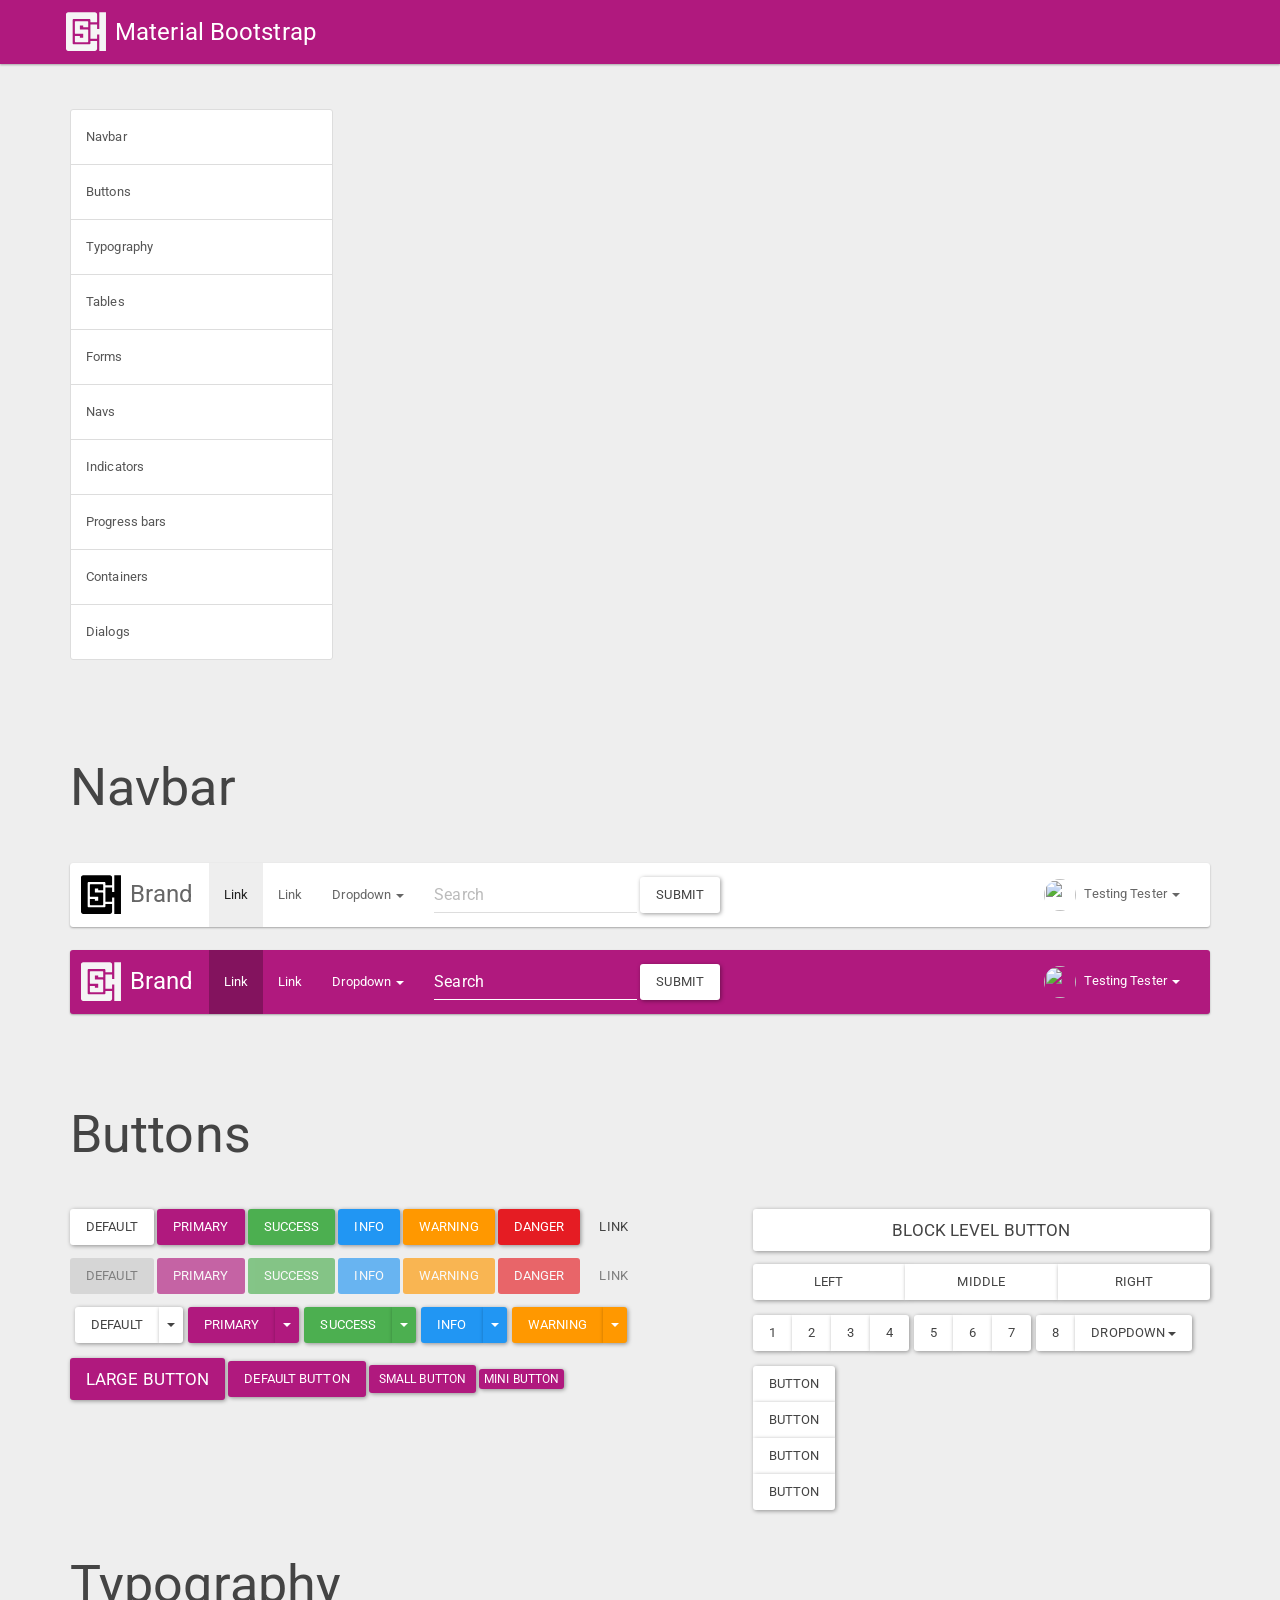
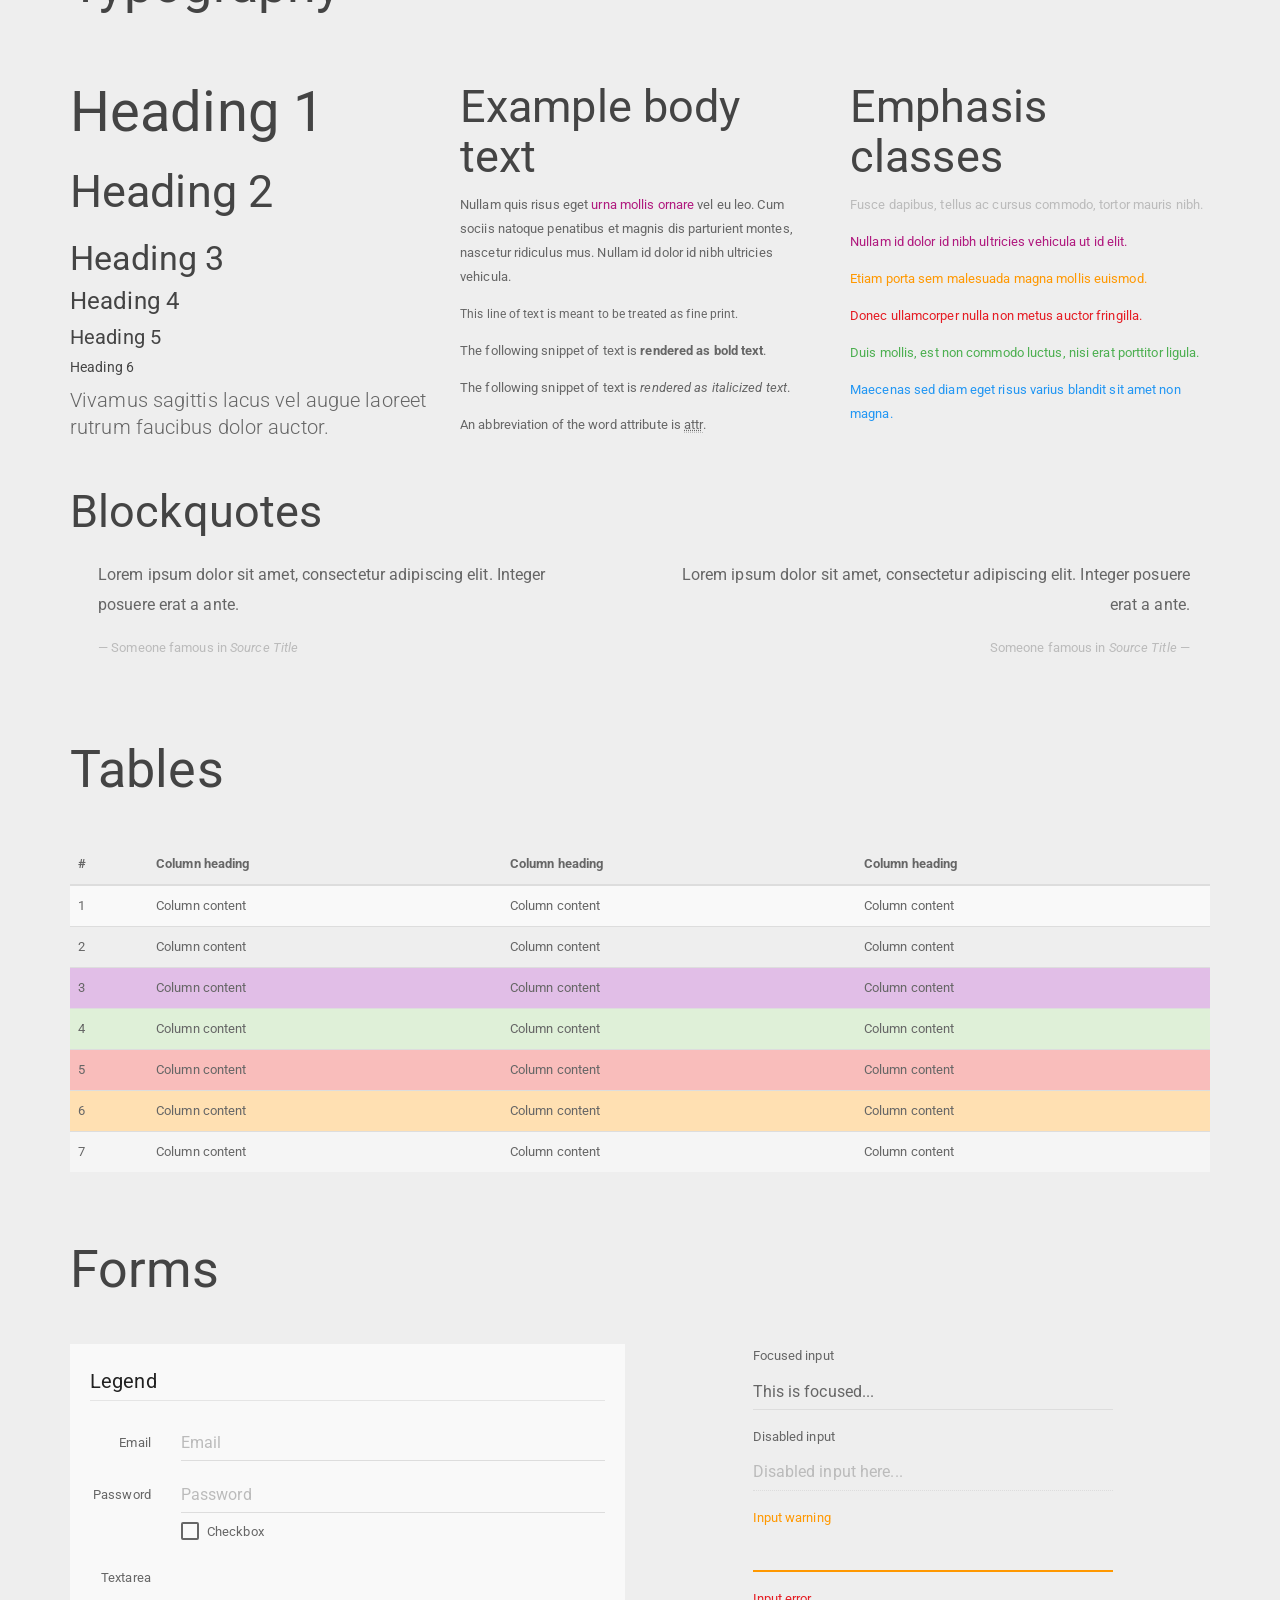
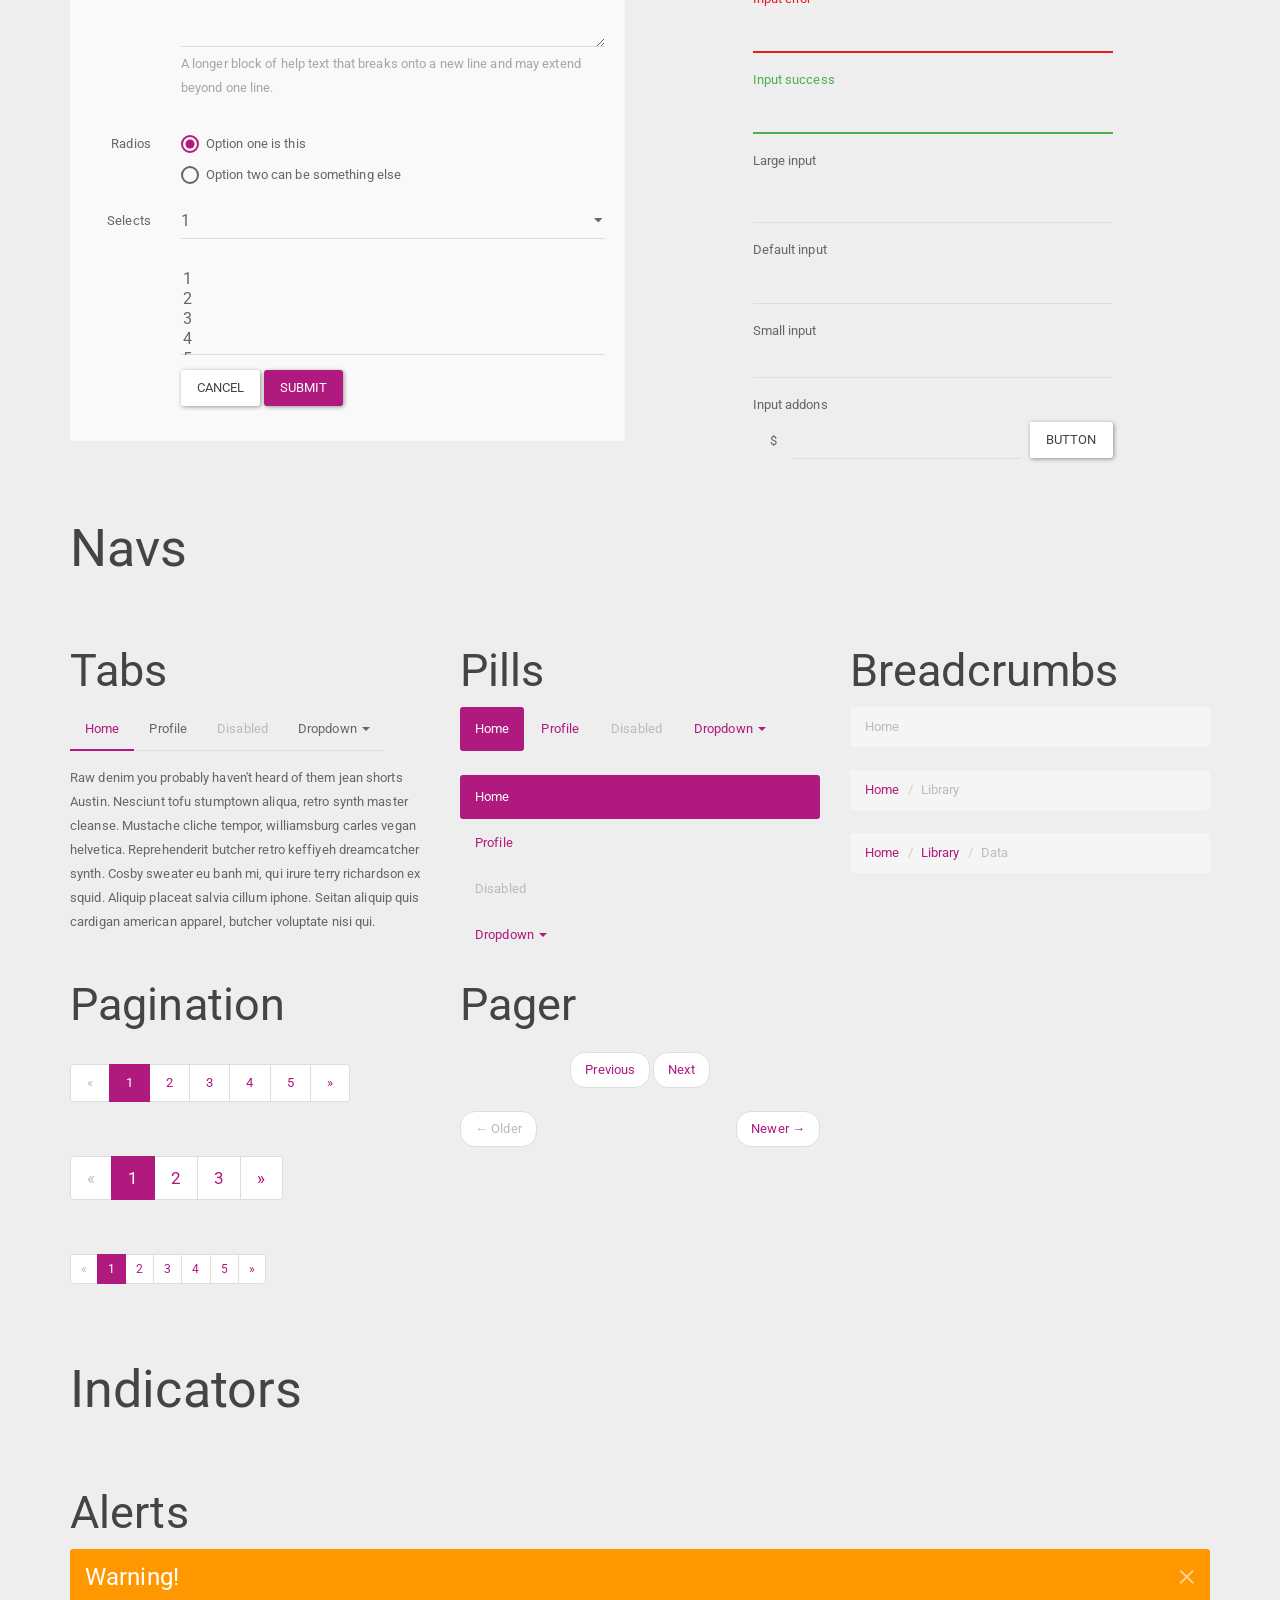
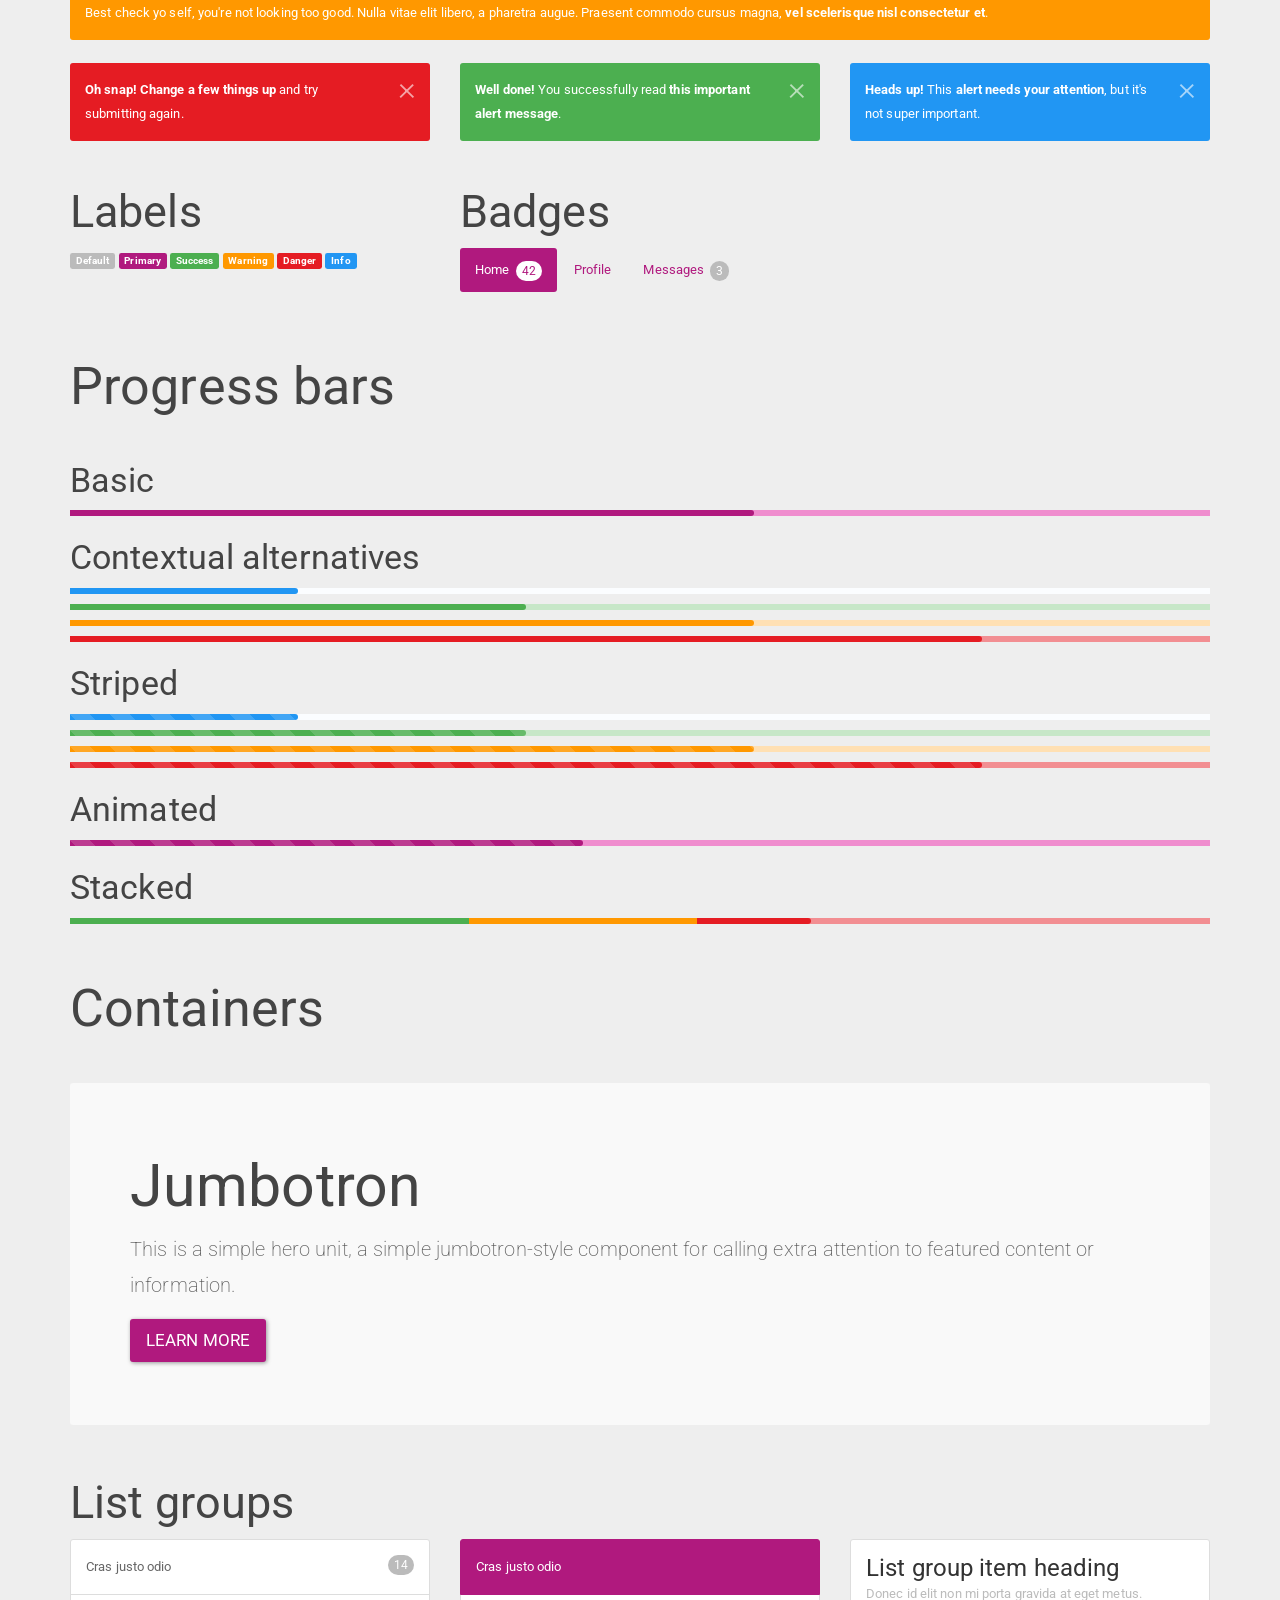
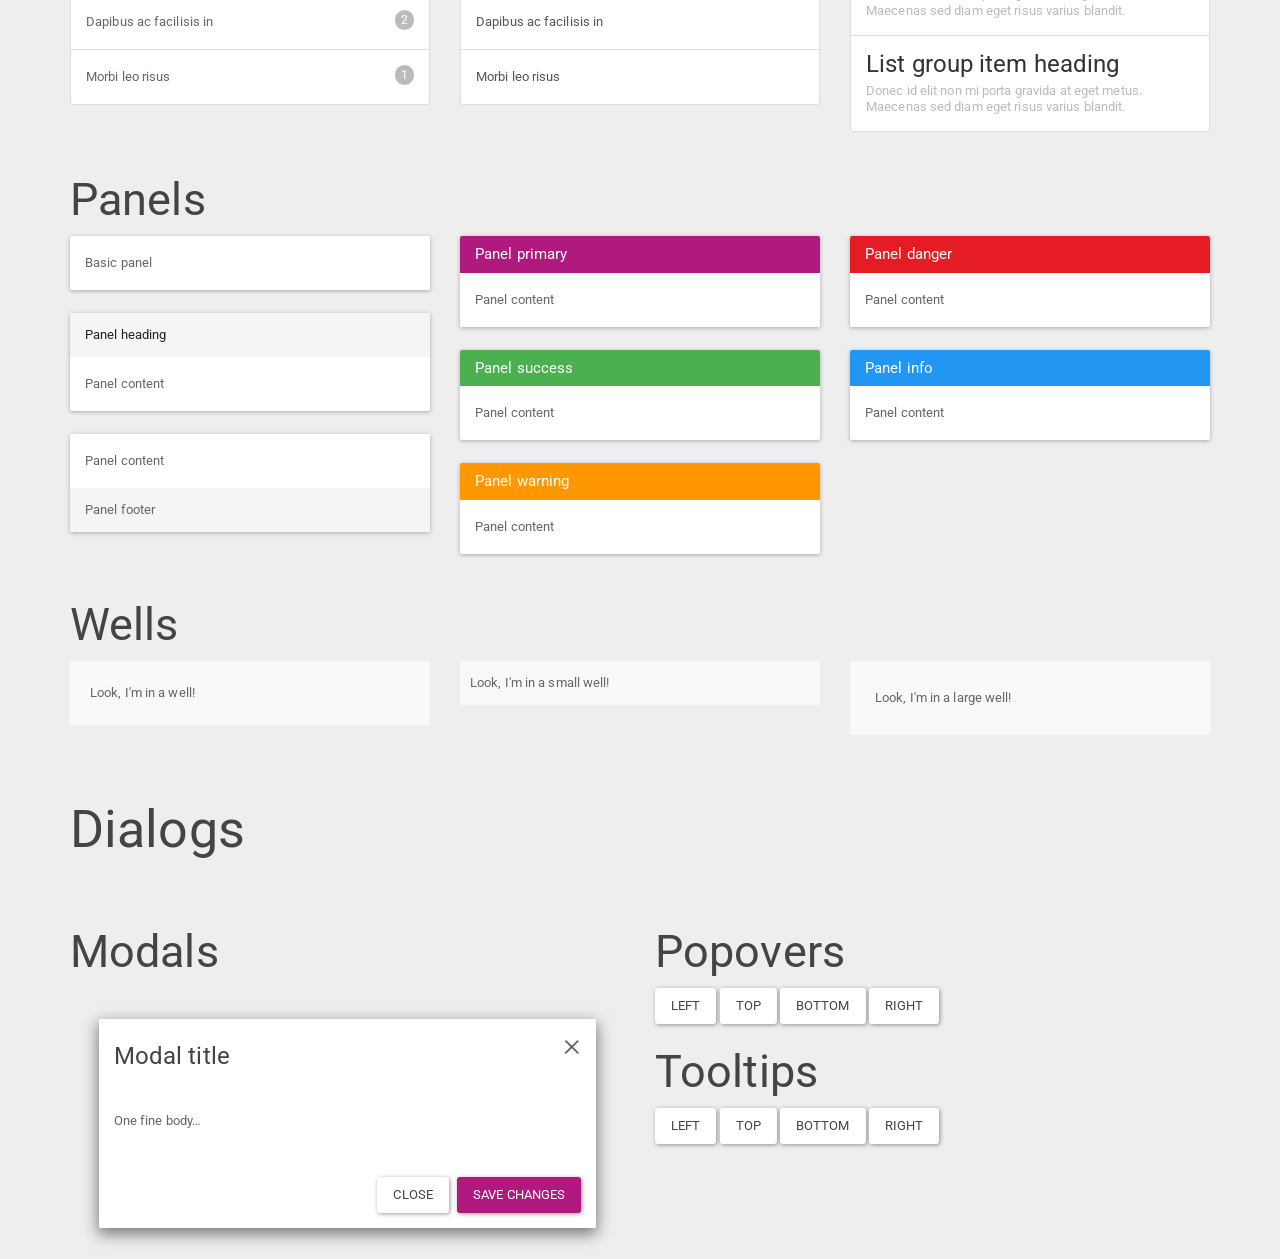
==== static/css/csh-material-bootstrap/index.html @ dbb9a8bf "Finished initial flask and templating implementation" ====
<!DOCTYPE html>
<html lang="en">
<head>
    <meta charset="utf-8">
    <title>CSH Material Bootstrap</title>
    <meta name="viewport" content="width=device-width, initial-scale=1">
    <meta http-equiv="X-UA-Compatible" content="IE=edge"/>
    <link rel="stylesheet" href="dist/css/csh-material-bootstrap.css" media="screen">
    <style>
        body {
            padding-top: 50px
        }

        body > .navbar {
            -webkit-transition: background-color .3s ease-in;
            transition: background-color .3s ease-in
        }

        @media (min-width: 768px) {
            body > .navbar-transparent {
                background-color: transparent
            }

            body > .navbar-transparent .navbar-nav > .open > a {
                background-color: transparent !important
            }
        }

        #home {
            padding-top: 0
        }

        #home .navbar-brand {
            padding: 13.5px 15px 12.5px
        }

        #home .navbar-brand > img {
            display: inline;
            margin: 0 10px;
            height: 100%
        }

        #banner {
            min-height: 300px;
            border-bottom: none
        }

        .table-of-contents {
            margin-top: 1em
        }

        .page-header h1 {
            font-size: 4em
        }

        .csh-component {
            position: relative
        }

        .csh-component .modal {
            position: relative;
            top: auto;
            right: auto;
            left: auto;
            bottom: auto;
            z-index: 1;
            display: block
        }

        .csh-component .modal-dialog {
            width: 90%
        }

        .csh-component .popover {
            position: relative;
            display: inline-block;
            width: 220px;
            margin: 20px
        }

        #source-button {
            position: absolute;
            top: 0;
            right: 0;
            z-index: 100;
            font-weight: 700
        }

        .nav-tabs {
            margin-bottom: 15px
        }

        .progress {
            margin-bottom: 10px
        }

        footer {
            margin: 5em 0
        }

        footer li {
            float: left;
            margin-right: 1.5em;
            margin-bottom: 1.5em
        }

        footer p {
            clear: left;
            margin-bottom: 0
        }

        .splash {
            padding: 9em 0 2em;
            background-color: #141d27;
            background-image: url(../img/bg.jpg);
            background-size: cover;
            background-attachment: fixed;
            color: #fff;
            text-align: center
        }

        .splash .logo {
            width: 160px
        }

        .splash h1 {
            font-size: 3em
        }

        .splash #social {
            margin: 2em 0
        }

        .splash .alert {
            margin: 2em 0
        }

        .section-tout {
            padding: 4em 0 3em;
            border-bottom: 1px solid rgba(0, 0, 0, .05);
            background-color: #eaf1f1
        }

        .section-tout .fa {
            margin-right: .5em
        }

        .section-tout p {
            margin-bottom: 3em
        }

        .section-preview {
            padding: 4em 0 4em
        }

        .section-preview .preview {
            margin-bottom: 4em;
            background-color: #eaf1f1
        }

        .section-preview .preview .image {
            position: relative
        }

        .section-preview .preview .image:before {
            box-shadow: inset 0 0 0 1px rgba(0, 0, 0, .1);
            position: absolute;
            top: 0;
            left: 0;
            width: 100%;
            height: 100%;
            content: "";
            pointer-events: none
        }

        .section-preview .preview .options {
            padding: 1em 2em 2em;
            border: 1px solid rgba(0, 0, 0, .05);
            border-top: none;
            text-align: center
        }

        .section-preview .preview .options p {
            margin-bottom: 2em
        }

        .section-preview .dropdown-menu {
            text-align: left
        }

        .section-preview .lead {
            margin-bottom: 2em
        }

        @media (max-width: 767px) {
            .section-preview .image img {
                width: 100%
            }
        }

        .sponsor #carbonads {
            max-width: 240px;
            margin: 0 auto
        }

        .sponsor .carbon-text {
            display: block;
            margin-top: 1em;
            font-size: 12px
        }

        .sponsor .carbon-poweredby {
            float: right;
            margin-top: 1em;
            font-size: 10px
        }

        @media (max-width: 767px) {
            .splash {
                padding-top: 4em
            }

            .splash .logo {
                width: 100px
            }

            .splash h1 {
                font-size: 2em
            }

            #banner {
                margin-bottom: 2em;
                text-align: center
            }
        }
    </style>
    <!-- HTML5 shim and Respond.js IE8 support of HTML5 elements and media queries -->
    <!--[if lt IE 9]>
    <script src="bower_components/html5shiv/dist/html5shiv.js"></script>
    <script src="bower_components/respond/dest/respond.min.js"></script>
    <![endif]-->
</head>
<body>
<div class="navbar navbar-inverse navbar-fixed-top">
    <div class="container">
        <div class="navbar-header">
            <a href="../" class="navbar-brand">Material Bootstrap</a>
            <button class="navbar-toggle" type="button" data-toggle="collapse" data-target="#navbar-main">
                <span class="icon-bar"></span>
                <span class="icon-bar"></span>
                <span class="icon-bar"></span>
            </button>
        </div>
    </div>
</div>


<div class="container">

    <div class="page-header" id="banner">
        <div class="row">
            <div class="col-lg-3 col-md-3 col-sm-4">
                <div class="list-group table-of-contents">
                    <a class="list-group-item" href="#navbar">Navbar</a>
                    <a class="list-group-item" href="#buttons">Buttons</a>
                    <a class="list-group-item" href="#typography">Typography</a>
                    <a class="list-group-item" href="#tables">Tables</a>
                    <a class="list-group-item" href="#forms">Forms</a>
                    <a class="list-group-item" href="#navs">Navs</a>
                    <a class="list-group-item" href="#indicators">Indicators</a>
                    <a class="list-group-item" href="#progress-bars">Progress bars</a>
                    <a class="list-group-item" href="#containers">Containers</a>
                    <a class="list-group-item" href="#dialogs">Dialogs</a>
                </div>
            </div>
        </div>
    </div>

    <!-- Navbar
    ================================================== -->
    <div class="csh-docs-section clearfix">
        <div class="row">
            <div class="col-lg-12">
                <div class="page-header">
                    <h1 id="navbar">Navbar</h1>
                </div>

                <div class="csh-component">
                    <nav class="navbar navbar-default">
                        <div class="container-fluid">
                            <div class="navbar-header">
                                <button type="button" class="navbar-toggle collapsed" data-toggle="collapse"
                                        data-target="#csh-example-navbar-collapse-1">
                                    <span class="sr-only">Toggle navigation</span>
                                    <span class="icon-bar"></span>
                                    <span class="icon-bar"></span>
                                    <span class="icon-bar"></span>
                                </button>
                                <a class="navbar-brand" href="#">Brand</a>
                            </div>

                            <div class="collapse navbar-collapse" id="csh-example-navbar-collapse-1">
                                <ul class="nav navbar-nav">
                                    <li class="active"><a href="#">Link <span class="sr-only">(current)</span></a></li>
                                    <li><a href="#">Link</a></li>
                                    <li class="dropdown">
                                        <a href="#" class="dropdown-toggle" data-toggle="dropdown" role="button"
                                           aria-expanded="false">Dropdown <span class="caret"></span></a>
                                        <ul class="dropdown-menu" role="menu">
                                            <li><a href="#">Action</a></li>
                                            <li><a href="#">Another action</a></li>
                                            <li><a href="#">Something else here</a></li>
                                            <li class="divider"></li>
                                            <li><a href="#">Separated link</a></li>
                                            <li class="divider"></li>
                                            <li><a href="#">One more separated link</a></li>
                                        </ul>
                                    </li>
                                </ul>
                                <form class="navbar-form navbar-left" role="search">
                                    <div class="form-group">
                                        <input type="text" class="form-control" placeholder="Search">
                                    </div>
                                    <button type="submit" class="btn btn-default">Submit</button>
                                </form>
                                <ul class="nav navbar-nav navbar-right">
                                    <li class="dropdown navbar-user">
                                        <a href="#" class="dropdown-toggle" data-toggle="dropdown" role="button"
                                           aria-expanded="false">
                                            <img src="https://profiles.csh.rit.edu/image/test">
                                            Testing Tester
                                            <span class="caret"></span>
                                        </a>
                                        <ul class="dropdown-menu" role="menu">
                                            <li><a href="#">Profile</a></li>
                                            <li><a href="#">Settings</a></li>
                                            <li class="divider"></li>
                                            <li><a href="#">Logout</a></li>
                                        </ul>
                                    </li>
                                </ul>
                            </div>
                        </div>
                    </nav>
                </div>

                <div class="csh-component">
                    <nav class="navbar navbar-inverse">
                        <div class="container-fluid">
                            <div class="navbar-header">
                                <button type="button" class="navbar-toggle collapsed" data-toggle="collapse"
                                        data-target="#csh-example-navbar-collapse-2">
                                    <span class="sr-only">Toggle navigation</span>
                                    <span class="icon-bar"></span>
                                    <span class="icon-bar"></span>
                                    <span class="icon-bar"></span>
                                </button>
                                <a class="navbar-brand" href="#">Brand</a>
                            </div>

                            <div class="collapse navbar-collapse" id="csh-example-navbar-collapse-2">
                                <ul class="nav navbar-nav">
                                    <li class="active"><a href="#">Link <span class="sr-only">(current)</span></a></li>
                                    <li><a href="#">Link</a></li>
                                    <li class="dropdown">
                                        <a href="#" class="dropdown-toggle" data-toggle="dropdown" role="button"
                                           aria-expanded="false">Dropdown <span class="caret"></span></a>
                                        <ul class="dropdown-menu" role="menu">
                                            <li><a href="#">Action</a></li>
                                            <li><a href="#">Another action</a></li>
                                            <li><a href="#">Something else here</a></li>
                                            <li class="divider"></li>
                                            <li><a href="#">Separated link</a></li>
                                            <li class="divider"></li>
                                            <li><a href="#">One more separated link</a></li>
                                        </ul>
                                    </li>
                                </ul>
                                <form class="navbar-form navbar-left" role="search">
                                    <div class="form-group">
                                        <input type="text" class="form-control" placeholder="Search">
                                    </div>
                                    <button type="submit" class="btn btn-default">Submit</button>
                                </form>
                                <ul class="nav navbar-nav navbar-right">
                                    <li class="dropdown navbar-user">
                                        <a href="#" class="dropdown-toggle" data-toggle="dropdown" role="button"
                                           aria-expanded="false">
                                            <img src="https://profiles.csh.rit.edu/image/test">
                                            Testing Tester
                                            <span class="caret"></span>
                                        </a>
                                        <ul class="dropdown-menu" role="menu">
                                            <li><a href="#">Profile</a></li>
                                            <li><a href="#">Settings</a></li>
                                            <li class="divider"></li>
                                            <li><a href="#">Logout</a></li>
                                        </ul>
                                    </li>
                                </ul>
                            </div>
                        </div>
                    </nav>
                </div><!-- /example -->

            </div>
        </div>
    </div>


    <!-- Buttons
    ================================================== -->
    <div class="csh-docs-section">
        <div class="page-header">
            <div class="row">
                <div class="col-lg-12">
                    <h1 id="buttons">Buttons</h1>
                </div>
            </div>
        </div>

        <div class="row">
            <div class="col-lg-7">

                <p class="csh-component">
                    <a href="#" class="btn btn-default">Default</a>
                    <a href="#" class="btn btn-primary">Primary</a>
                    <a href="#" class="btn btn-success">Success</a>
                    <a href="#" class="btn btn-info">Info</a>
                    <a href="#" class="btn btn-warning">Warning</a>
                    <a href="#" class="btn btn-danger">Danger</a>
                    <a href="#" class="btn btn-link">Link</a>
                </p>

                <p class="csh-component">
                    <a href="#" class="btn btn-default disabled">Default</a>
                    <a href="#" class="btn btn-primary disabled">Primary</a>
                    <a href="#" class="btn btn-success disabled">Success</a>
                    <a href="#" class="btn btn-info disabled">Info</a>
                    <a href="#" class="btn btn-warning disabled">Warning</a>
                    <a href="#" class="btn btn-danger disabled">Danger</a>
                    <a href="#" class="btn btn-link disabled">Link</a>
                </p>


                <div style="margin-bottom: 15px;">
                    <div class="btn-toolbar csh-component" style="margin: 0;">
                        <div class="btn-group">
                            <a href="#" class="btn btn-default">Default</a>
                            <a href="#" class="btn btn-default dropdown-toggle" data-toggle="dropdown"><span
                                    class="caret"></span></a>
                            <ul class="dropdown-menu">
                                <li><a href="#">Action</a></li>
                                <li><a href="#">Another action</a></li>
                                <li><a href="#">Something else here</a></li>
                                <li class="divider"></li>
                                <li><a href="#">Separated link</a></li>
                            </ul>
                        </div>

                        <div class="btn-group">
                            <a href="#" class="btn btn-primary">Primary</a>
                            <a href="#" class="btn btn-primary dropdown-toggle" data-toggle="dropdown"><span
                                    class="caret"></span></a>
                            <ul class="dropdown-menu">
                                <li><a href="#">Action</a></li>
                                <li><a href="#">Another action</a></li>
                                <li><a href="#">Something else here</a></li>
                                <li class="divider"></li>
                                <li><a href="#">Separated link</a></li>
                            </ul>
                        </div>

                        <div class="btn-group">
                            <a href="#" class="btn btn-success">Success</a>
                            <a href="#" class="btn btn-success dropdown-toggle" data-toggle="dropdown"><span
                                    class="caret"></span></a>
                            <ul class="dropdown-menu">
                                <li><a href="#">Action</a></li>
                                <li><a href="#">Another action</a></li>
                                <li><a href="#">Something else here</a></li>
                                <li class="divider"></li>
                                <li><a href="#">Separated link</a></li>
                            </ul>
                        </div>

                        <div class="btn-group">
                            <a href="#" class="btn btn-info">Info</a>
                            <a href="#" class="btn btn-info dropdown-toggle" data-toggle="dropdown"><span
                                    class="caret"></span></a>
                            <ul class="dropdown-menu">
                                <li><a href="#">Action</a></li>
                                <li><a href="#">Another action</a></li>
                                <li><a href="#">Something else here</a></li>
                                <li class="divider"></li>
                                <li><a href="#">Separated link</a></li>
                            </ul>
                        </div>

                        <div class="btn-group">
                            <a href="#" class="btn btn-warning">Warning</a>
                            <a href="#" class="btn btn-warning dropdown-toggle" data-toggle="dropdown"><span
                                    class="caret"></span></a>
                            <ul class="dropdown-menu">
                                <li><a href="#">Action</a></li>
                                <li><a href="#">Another action</a></li>
                                <li><a href="#">Something else here</a></li>
                                <li class="divider"></li>
                                <li><a href="#">Separated link</a></li>
                            </ul>
                        </div>
                    </div>
                </div>

                <p class="csh-component">
                    <a href="#" class="btn btn-primary btn-lg">Large button</a>
                    <a href="#" class="btn btn-primary">Default button</a>
                    <a href="#" class="btn btn-primary btn-sm">Small button</a>
                    <a href="#" class="btn btn-primary btn-xs">Mini button</a>
                </p>

            </div>
            <div class="col-lg-5">

                <p class="csh-component">
                    <a href="#" class="btn btn-default btn-lg btn-block">Block level button</a>
                </p>


                <div class="csh-component" style="margin-bottom: 15px;">
                    <div class="btn-group btn-group-justified">
                        <a href="#" class="btn btn-default">Left</a>
                        <a href="#" class="btn btn-default">Middle</a>
                        <a href="#" class="btn btn-default">Right</a>
                    </div>
                </div>

                <div class="csh-component" style="margin-bottom: 15px;">
                    <div class="btn-toolbar">
                        <div class="btn-group">
                            <a href="#" class="btn btn-default">1</a>
                            <a href="#" class="btn btn-default">2</a>
                            <a href="#" class="btn btn-default">3</a>
                            <a href="#" class="btn btn-default">4</a>
                        </div>

                        <div class="btn-group">
                            <a href="#" class="btn btn-default">5</a>
                            <a href="#" class="btn btn-default">6</a>
                            <a href="#" class="btn btn-default">7</a>
                        </div>

                        <div class="btn-group">
                            <a href="#" class="btn btn-default">8</a>
                            <div class="btn-group">
                                <a href="#" class="btn btn-default dropdown-toggle" data-toggle="dropdown">
                                    Dropdown
                                    <span class="caret"></span>
                                </a>
                                <ul class="dropdown-menu">
                                    <li><a href="#">Dropdown link</a></li>
                                    <li><a href="#">Dropdown link</a></li>
                                    <li><a href="#">Dropdown link</a></li>
                                </ul>
                            </div>
                        </div>
                    </div>
                </div>

                <div class="csh-component">
                    <div class="btn-group-vertical">
                        <a href="#" class="btn btn-default">Button</a>
                        <a href="#" class="btn btn-default">Button</a>
                        <a href="#" class="btn btn-default">Button</a>
                        <a href="#" class="btn btn-default">Button</a>
                    </div>
                </div>

            </div>
        </div>
    </div>

    <!-- Typography
    ================================================== -->
    <div class="csh-docs-section">
        <div class="row">
            <div class="col-lg-12">
                <div class="page-header">
                    <h1 id="typography">Typography</h1>
                </div>
            </div>
        </div>

        <!-- Headings -->

        <div class="row">
            <div class="col-lg-4">
                <div class="csh-component">
                    <h1>Heading 1</h1>
                    <h2>Heading 2</h2>
                    <h3>Heading 3</h3>
                    <h4>Heading 4</h4>
                    <h5>Heading 5</h5>
                    <h6>Heading 6</h6>
                    <p class="lead">Vivamus sagittis lacus vel augue laoreet rutrum faucibus dolor auctor.</p>
                </div>
            </div>
            <div class="col-lg-4">
                <div class="csh-component">
                    <h2>Example body text</h2>
                    <p>Nullam quis risus eget <a href="#">urna mollis ornare</a> vel eu leo. Cum sociis natoque
                        penatibus et magnis dis parturient montes, nascetur ridiculus mus. Nullam id dolor id nibh
                        ultricies vehicula.</p>
                    <p>
                        <small>This line of text is meant to be treated as fine print.</small>
                    </p>
                    <p>The following snippet of text is <strong>rendered as bold text</strong>.</p>
                    <p>The following snippet of text is <em>rendered as italicized text</em>.</p>
                    <p>An abbreviation of the word attribute is <abbr title="attribute">attr</abbr>.</p>
                </div>

            </div>
            <div class="col-lg-4">
                <div class="csh-component">
                    <h2>Emphasis classes</h2>
                    <p class="text-muted">Fusce dapibus, tellus ac cursus commodo, tortor mauris nibh.</p>
                    <p class="text-primary">Nullam id dolor id nibh ultricies vehicula ut id elit.</p>
                    <p class="text-warning">Etiam porta sem malesuada magna mollis euismod.</p>
                    <p class="text-danger">Donec ullamcorper nulla non metus auctor fringilla.</p>
                    <p class="text-success">Duis mollis, est non commodo luctus, nisi erat porttitor ligula.</p>
                    <p class="text-info">Maecenas sed diam eget risus varius blandit sit amet non magna.</p>
                </div>

            </div>
        </div>

        <!-- Blockquotes -->

        <div class="row">
            <div class="col-lg-12">
                <h2 id="type-blockquotes">Blockquotes</h2>
            </div>
        </div>
        <div class="row">
            <div class="col-lg-6">
                <div class="csh-component">
                    <blockquote>
                        <p>Lorem ipsum dolor sit amet, consectetur adipiscing elit. Integer posuere erat a ante.</p>
                        <small>Someone famous in <cite title="Source Title">Source Title</cite></small>
                    </blockquote>
                </div>
            </div>
            <div class="col-lg-6">
                <div class="csh-component">
                    <blockquote class="blockquote-reverse">
                        <p>Lorem ipsum dolor sit amet, consectetur adipiscing elit. Integer posuere erat a ante.</p>
                        <small>Someone famous in <cite title="Source Title">Source Title</cite></small>
                    </blockquote>
                </div>
            </div>
        </div>
    </div>

    <!-- Tables
    ================================================== -->
    <div class="csh-docs-section">

        <div class="row">
            <div class="col-lg-12">
                <div class="page-header">
                    <h1 id="tables">Tables</h1>
                </div>

                <div class="csh-component">
                    <table class="table table-striped table-hover ">
                        <thead>
                        <tr>
                            <th>#</th>
                            <th>Column heading</th>
                            <th>Column heading</th>
                            <th>Column heading</th>
                        </tr>
                        </thead>
                        <tbody>
                        <tr>
                            <td>1</td>
                            <td>Column content</td>
                            <td>Column content</td>
                            <td>Column content</td>
                        </tr>
                        <tr>
                            <td>2</td>
                            <td>Column content</td>
                            <td>Column content</td>
                            <td>Column content</td>
                        </tr>
                        <tr class="info">
                            <td>3</td>
                            <td>Column content</td>
                            <td>Column content</td>
                            <td>Column content</td>
                        </tr>
                        <tr class="success">
                            <td>4</td>
                            <td>Column content</td>
                            <td>Column content</td>
                            <td>Column content</td>
                        </tr>
                        <tr class="danger">
                            <td>5</td>
                            <td>Column content</td>
                            <td>Column content</td>
                            <td>Column content</td>
                        </tr>
                        <tr class="warning">
                            <td>6</td>
                            <td>Column content</td>
                            <td>Column content</td>
                            <td>Column content</td>
                        </tr>
                        <tr class="active">
                            <td>7</td>
                            <td>Column content</td>
                            <td>Column content</td>
                            <td>Column content</td>
                        </tr>
                        </tbody>
                    </table>
                </div><!-- /example -->
            </div>
        </div>
    </div>

    <!-- Forms
    ================================================== -->
    <div class="csh-docs-section">
        <div class="row">
            <div class="col-lg-12">
                <div class="page-header">
                    <h1 id="forms">Forms</h1>
                </div>
            </div>
        </div>

        <div class="row">
            <div class="col-lg-6">
                <div class="well csh-component">
                    <form class="form-horizontal">
                        <fieldset>
                            <legend>Legend</legend>
                            <div class="form-group">
                                <label for="inputEmail" class="col-lg-2 control-label">Email</label>
                                <div class="col-lg-10">
                                    <input type="text" class="form-control" id="inputEmail" placeholder="Email">
                                </div>
                            </div>
                            <div class="form-group">
                                <label for="inputPassword" class="col-lg-2 control-label">Password</label>
                                <div class="col-lg-10">
                                    <input type="password" class="form-control" id="inputPassword"
                                           placeholder="Password">
                                    <div class="checkbox">
                                        <label>
                                            <input type="checkbox"> Checkbox
                                        </label>
                                    </div>
                                </div>
                            </div>
                            <div class="form-group">
                                <label for="textArea" class="col-lg-2 control-label">Textarea</label>
                                <div class="col-lg-10">
                                    <textarea class="form-control" rows="3" id="textArea"></textarea>
                                    <span class="help-block">A longer block of help text that breaks onto a new line and may extend beyond one line.</span>
                                </div>
                            </div>
                            <div class="form-group">
                                <label class="col-lg-2 control-label">Radios</label>
                                <div class="col-lg-10">
                                    <div class="radio">
                                        <label>
                                            <input type="radio" name="optionsRadios" id="optionsRadios1" value="option1"
                                                   checked="">
                                            Option one is this
                                        </label>
                                    </div>
                                    <div class="radio">
                                        <label>
                                            <input type="radio" name="optionsRadios" id="optionsRadios2"
                                                   value="option2">
                                            Option two can be something else
                                        </label>
                                    </div>
                                </div>
                            </div>
                            <div class="form-group">
                                <label for="select" class="col-lg-2 control-label">Selects</label>
                                <div class="col-lg-10">
                                    <select class="form-control" id="select">
                                        <option>1</option>
                                        <option>2</option>
                                        <option>3</option>
                                        <option>4</option>
                                        <option>5</option>
                                    </select>
                                    <br>
                                    <select multiple="" class="form-control">
                                        <option>1</option>
                                        <option>2</option>
                                        <option>3</option>
                                        <option>4</option>
                                        <option>5</option>
                                    </select>
                                </div>
                            </div>
                            <div class="form-group">
                                <div class="col-lg-10 col-lg-offset-2">
                                    <button type="reset" class="btn btn-default">Cancel</button>
                                    <button type="submit" class="btn btn-primary">Submit</button>
                                </div>
                            </div>
                        </fieldset>
                    </form>
                </div>
            </div>
            <div class="col-lg-4 col-lg-offset-1">

                <form class="csh-component">
                    <div class="form-group">
                        <label class="control-label" for="focusedInput">Focused input</label>
                        <input class="form-control" id="focusedInput" type="text" value="This is focused...">
                    </div>

                    <div class="form-group">
                        <label class="control-label" for="disabledInput">Disabled input</label>
                        <input class="form-control" id="disabledInput" type="text" placeholder="Disabled input here..."
                               disabled="">
                    </div>

                    <div class="form-group has-warning">
                        <label class="control-label" for="inputWarning">Input warning</label>
                        <input type="text" class="form-control" id="inputWarning">
                    </div>

                    <div class="form-group has-error">
                        <label class="control-label" for="inputError">Input error</label>
                        <input type="text" class="form-control" id="inputError">
                    </div>

                    <div class="form-group has-success">
                        <label class="control-label" for="inputSuccess">Input success</label>
                        <input type="text" class="form-control" id="inputSuccess">
                    </div>

                    <div class="form-group">
                        <label class="control-label" for="inputLarge">Large input</label>
                        <input class="form-control input-lg" type="text" id="inputLarge">
                    </div>

                    <div class="form-group">
                        <label class="control-label" for="inputDefault">Default input</label>
                        <input type="text" class="form-control" id="inputDefault">
                    </div>

                    <div class="form-group">
                        <label class="control-label" for="inputSmall">Small input</label>
                        <input class="form-control input-sm" type="text" id="inputSmall">
                    </div>

                    <div class="form-group">
                        <label class="control-label">Input addons</label>
                        <div class="input-group">
                            <span class="input-group-addon">$</span>
                            <input type="text" class="form-control">
                    <span class="input-group-btn">
                      <button class="btn btn-default" type="button">Button</button>
                    </span>
                        </div>
                    </div>
                </form>

            </div>
        </div>
    </div>

    <!-- Navs
    ================================================== -->
    <div class="csh-docs-section">

        <div class="row">
            <div class="col-lg-12">
                <div class="page-header">
                    <h1 id="navs">Navs</h1>
                </div>
            </div>
        </div>

        <div class="row">
            <div class="col-lg-4">
                <h2 id="nav-tabs">Tabs</h2>
                <div class="csh-component">
                    <ul class="nav nav-tabs">
                        <li class="active"><a href="#home" data-toggle="tab">Home</a></li>
                        <li><a href="#profile" data-toggle="tab">Profile</a></li>
                        <li class="disabled"><a>Disabled</a></li>
                        <li class="dropdown">
                            <a class="dropdown-toggle" data-toggle="dropdown" href="#">
                                Dropdown <span class="caret"></span>
                            </a>
                            <ul class="dropdown-menu">
                                <li><a href="#dropdown1" data-toggle="tab">Action</a></li>
                                <li class="divider"></li>
                                <li><a href="#dropdown2" data-toggle="tab">Another action</a></li>
                            </ul>
                        </li>
                    </ul>
                    <div id="myTabContent" class="tab-content">
                        <div class="tab-pane fade active in" id="home">
                            <p>Raw denim you probably haven't heard of them jean shorts Austin. Nesciunt tofu stumptown
                                aliqua, retro synth master cleanse. Mustache cliche tempor, williamsburg carles vegan
                                helvetica. Reprehenderit butcher retro keffiyeh dreamcatcher synth. Cosby sweater eu
                                banh mi, qui irure terry richardson ex squid. Aliquip placeat salvia cillum iphone.
                                Seitan aliquip quis cardigan american apparel, butcher voluptate nisi qui.</p>
                        </div>
                        <div class="tab-pane fade" id="profile">
                            <p>Food truck fixie locavore, accusamus mcsweeney's marfa nulla single-origin coffee squid.
                                Exercitation +1 labore velit, blog sartorial PBR leggings next level wes anderson
                                artisan four loko farm-to-table craft beer twee. Qui photo booth letterpress, commodo
                                enim craft beer mlkshk aliquip jean shorts ullamco ad vinyl cillum PBR. Homo nostrud
                                organic, assumenda labore aesthetic magna delectus mollit.</p>
                        </div>
                        <div class="tab-pane fade" id="dropdown1">
                            <p>Etsy mixtape wayfarers, ethical wes anderson tofu before they sold out mcsweeney's
                                organic lomo retro fanny pack lo-fi farm-to-table readymade. Messenger bag gentrify
                                pitchfork tattooed craft beer, iphone skateboard locavore carles etsy salvia banksy
                                hoodie helvetica. DIY synth PBR banksy irony. Leggings gentrify squid 8-bit cred
                                pitchfork.</p>
                        </div>
                        <div class="tab-pane fade" id="dropdown2">
                            <p>Trust fund seitan letterpress, keytar raw denim keffiyeh etsy art party before they sold
                                out master cleanse gluten-free squid scenester freegan cosby sweater. Fanny pack
                                portland seitan DIY, art party locavore wolf cliche high life echo park Austin. Cred
                                vinyl keffiyeh DIY salvia PBR, banh mi before they sold out farm-to-table VHS viral
                                locavore cosby sweater.</p>
                        </div>
                    </div>
                </div>
            </div>
            <div class="col-lg-4">
                <h2 id="nav-pills">Pills</h2>
                <div class="csh-component">
                    <ul class="nav nav-pills">
                        <li class="active"><a href="#">Home</a></li>
                        <li><a href="#">Profile</a></li>
                        <li class="disabled"><a href="#">Disabled</a></li>
                        <li class="dropdown">
                            <a class="dropdown-toggle" data-toggle="dropdown" href="#">
                                Dropdown <span class="caret"></span>
                            </a>
                            <ul class="dropdown-menu">
                                <li><a href="#">Action</a></li>
                                <li><a href="#">Another action</a></li>
                                <li><a href="#">Something else here</a></li>
                                <li class="divider"></li>
                                <li><a href="#">Separated link</a></li>
                            </ul>
                        </li>
                    </ul>
                </div>
                <br>
                <div class="csh-component">
                    <ul class="nav nav-pills nav-stacked">
                        <li class="active"><a href="#">Home</a></li>
                        <li><a href="#">Profile</a></li>
                        <li class="disabled"><a href="#">Disabled</a></li>
                        <li class="dropdown">
                            <a class="dropdown-toggle" data-toggle="dropdown" href="#">
                                Dropdown <span class="caret"></span>
                            </a>
                            <ul class="dropdown-menu">
                                <li><a href="#">Action</a></li>
                                <li><a href="#">Another action</a></li>
                                <li><a href="#">Something else here</a></li>
                                <li class="divider"></li>
                                <li><a href="#">Separated link</a></li>
                            </ul>
                        </li>
                    </ul>
                </div>
            </div>
            <div class="col-lg-4">
                <h2 id="nav-breadcrumbs">Breadcrumbs</h2>
                <div class="csh-component">
                    <ul class="breadcrumb">
                        <li class="active">Home</li>
                    </ul>

                    <ul class="breadcrumb">
                        <li><a href="#">Home</a></li>
                        <li class="active">Library</li>
                    </ul>

                    <ul class="breadcrumb">
                        <li><a href="#">Home</a></li>
                        <li><a href="#">Library</a></li>
                        <li class="active">Data</li>
                    </ul>
                </div>

            </div>
        </div>


        <div class="row">
            <div class="col-lg-4">
                <h2 id="pagination">Pagination</h2>
                <div class="csh-component">
                    <ul class="pagination">
                        <li class="disabled"><a href="#">&laquo;</a></li>
                        <li class="active"><a href="#">1</a></li>
                        <li><a href="#">2</a></li>
                        <li><a href="#">3</a></li>
                        <li><a href="#">4</a></li>
                        <li><a href="#">5</a></li>
                        <li><a href="#">&raquo;</a></li>
                    </ul>

                    <ul class="pagination pagination-lg">
                        <li class="disabled"><a href="#">&laquo;</a></li>
                        <li class="active"><a href="#">1</a></li>
                        <li><a href="#">2</a></li>
                        <li><a href="#">3</a></li>
                        <li><a href="#">&raquo;</a></li>
                    </ul>

                    <ul class="pagination pagination-sm">
                        <li class="disabled"><a href="#">&laquo;</a></li>
                        <li class="active"><a href="#">1</a></li>
                        <li><a href="#">2</a></li>
                        <li><a href="#">3</a></li>
                        <li><a href="#">4</a></li>
                        <li><a href="#">5</a></li>
                        <li><a href="#">&raquo;</a></li>
                    </ul>
                </div>
            </div>
            <div class="col-lg-4">
                <h2 id="pager">Pager</h2>
                <div class="csh-component">
                    <ul class="pager">
                        <li><a href="#">Previous</a></li>
                        <li><a href="#">Next</a></li>
                    </ul>

                    <ul class="pager">
                        <li class="previous disabled"><a href="#">&larr; Older</a></li>
                        <li class="next"><a href="#">Newer &rarr;</a></li>
                    </ul>
                </div>
            </div>
            <div class="col-lg-4">

            </div>
        </div>
    </div>

    <!-- Indicators
    ================================================== -->
    <div class="csh-docs-section">

        <div class="row">
            <div class="col-lg-12">
                <div class="page-header">
                    <h1 id="indicators">Indicators</h1>
                </div>
            </div>
        </div>

        <div class="row">
            <div class="col-lg-12">
                <h2>Alerts</h2>
                <div class="csh-component">
                    <div class="alert alert-dismissible alert-warning">
                        <button type="button" class="close" data-dismiss="alert">&times;</button>
                        <h4>Warning!</h4>
                        <p>Best check yo self, you're not looking too good. Nulla vitae elit libero, a pharetra augue.
                            Praesent commodo cursus magna, <a href="#" class="alert-link">vel scelerisque nisl
                                consectetur et</a>.</p>
                    </div>
                </div>
            </div>
        </div>
        <div class="row">
            <div class="col-lg-4">
                <div class="csh-component">
                    <div class="alert alert-dismissible alert-danger">
                        <button type="button" class="close" data-dismiss="alert">&times;</button>
                        <strong>Oh snap!</strong> <a href="#" class="alert-link">Change a few things up</a> and try
                        submitting again.
                    </div>
                </div>
            </div>
            <div class="col-lg-4">
                <div class="csh-component">
                    <div class="alert alert-dismissible alert-success">
                        <button type="button" class="close" data-dismiss="alert">&times;</button>
                        <strong>Well done!</strong> You successfully read <a href="#" class="alert-link">this important
                        alert message</a>.
                    </div>
                </div>
            </div>
            <div class="col-lg-4">
                <div class="csh-component">
                    <div class="alert alert-dismissible alert-info">
                        <button type="button" class="close" data-dismiss="alert">&times;</button>
                        <strong>Heads up!</strong> This <a href="#" class="alert-link">alert needs your attention</a>,
                        but it's not super important.
                    </div>
                </div>
            </div>
        </div>
        <div class="row">
            <div class="col-lg-4">
                <h2>Labels</h2>
                <div class="csh-component" style="margin-bottom: 40px;">
                    <span class="label label-default">Default</span>
                    <span class="label label-primary">Primary</span>
                    <span class="label label-success">Success</span>
                    <span class="label label-warning">Warning</span>
                    <span class="label label-danger">Danger</span>
                    <span class="label label-info">Info</span>
                </div>
            </div>
            <div class="col-lg-4">
                <h2>Badges</h2>
                <div class="csh-component">
                    <ul class="nav nav-pills">
                        <li class="active"><a href="#">Home <span class="badge">42</span></a></li>
                        <li><a href="#">Profile <span class="badge"></span></a></li>
                        <li><a href="#">Messages <span class="badge">3</span></a></li>
                    </ul>
                </div>
            </div>
        </div>
    </div>

    <!-- Progress bars
    ================================================== -->
    <div class="csh-docs-section">

        <div class="row">
            <div class="col-lg-12">
                <div class="page-header">
                    <h1 id="progress-bars">Progress bars</h1>
                </div>

                <h3 id="progress-basic">Basic</h3>
                <div class="csh-component">
                    <div class="progress">
                        <div class="progress-bar" style="width: 60%;"></div>
                    </div>
                </div>

                <h3 id="progress-alternatives">Contextual alternatives</h3>
                <div class="csh-component">
                    <div class="progress">
                        <div class="progress-bar progress-bar-info" style="width: 20%"></div>
                    </div>

                    <div class="progress">
                        <div class="progress-bar progress-bar-success" style="width: 40%"></div>
                    </div>

                    <div class="progress">
                        <div class="progress-bar progress-bar-warning" style="width: 60%"></div>
                    </div>

                    <div class="progress">
                        <div class="progress-bar progress-bar-danger" style="width: 80%"></div>
                    </div>
                </div>

                <h3 id="progress-striped">Striped</h3>
                <div class="csh-component">
                    <div class="progress progress-striped">
                        <div class="progress-bar progress-bar-info" style="width: 20%"></div>
                    </div>

                    <div class="progress progress-striped">
                        <div class="progress-bar progress-bar-success" style="width: 40%"></div>
                    </div>

                    <div class="progress progress-striped">
                        <div class="progress-bar progress-bar-warning" style="width: 60%"></div>
                    </div>

                    <div class="progress progress-striped">
                        <div class="progress-bar progress-bar-danger" style="width: 80%"></div>
                    </div>
                </div>

                <h3 id="progress-animated">Animated</h3>
                <div class="csh-component">
                    <div class="progress progress-striped active">
                        <div class="progress-bar" style="width: 45%"></div>
                    </div>
                </div>

                <h3 id="progress-stacked">Stacked</h3>
                <div class="csh-component">
                    <div class="progress">
                        <div class="progress-bar progress-bar-success" style="width: 35%"></div>
                        <div class="progress-bar progress-bar-warning" style="width: 20%"></div>
                        <div class="progress-bar progress-bar-danger" style="width: 10%"></div>
                    </div>
                </div>
            </div>
        </div>
    </div>

    <!-- Containers
    ================================================== -->
    <div class="csh-docs-section">

        <div class="row">
            <div class="col-lg-12">
                <div class="page-header">
                    <h1 id="containers">Containers</h1>
                </div>
                <div class="csh-component">
                    <div class="jumbotron">
                        <h1>Jumbotron</h1>
                        <p>This is a simple hero unit, a simple jumbotron-style component for calling extra attention to
                            featured content or information.</p>
                        <p><a class="btn btn-primary btn-lg">Learn more</a></p>
                    </div>
                </div>
            </div>
        </div>


        <div class="row">
            <div class="col-lg-12">
                <h2>List groups</h2>
            </div>
        </div>
        <div class="row">
            <div class="col-lg-4">
                <div class="csh-component">
                    <ul class="list-group">
                        <li class="list-group-item">
                            <span class="badge">14</span>
                            Cras justo odio
                        </li>
                        <li class="list-group-item">
                            <span class="badge">2</span>
                            Dapibus ac facilisis in
                        </li>
                        <li class="list-group-item">
                            <span class="badge">1</span>
                            Morbi leo risus
                        </li>
                    </ul>
                </div>
            </div>
            <div class="col-lg-4">
                <div class="csh-component">
                    <div class="list-group">
                        <a href="#" class="list-group-item active">
                            Cras justo odio
                        </a>
                        <a href="#" class="list-group-item">Dapibus ac facilisis in
                        </a>
                        <a href="#" class="list-group-item">Morbi leo risus
                        </a>
                    </div>
                </div>
            </div>
            <div class="col-lg-4">
                <div class="csh-component">
                    <div class="list-group">
                        <a href="#" class="list-group-item">
                            <h4 class="list-group-item-heading">List group item heading</h4>
                            <p class="list-group-item-text">Donec id elit non mi porta gravida at eget metus. Maecenas
                                sed diam eget risus varius blandit.</p>
                        </a>
                        <a href="#" class="list-group-item">
                            <h4 class="list-group-item-heading">List group item heading</h4>
                            <p class="list-group-item-text">Donec id elit non mi porta gravida at eget metus. Maecenas
                                sed diam eget risus varius blandit.</p>
                        </a>
                    </div>
                </div>
            </div>
        </div>


        <div class="row">
            <div class="col-lg-12">
                <h2>Panels</h2>
            </div>
        </div>
        <div class="row">
            <div class="col-lg-4">
                <div class="csh-component">
                    <div class="panel panel-default">
                        <div class="panel-body">
                            Basic panel
                        </div>
                    </div>

                    <div class="panel panel-default">
                        <div class="panel-heading">Panel heading</div>
                        <div class="panel-body">
                            Panel content
                        </div>
                    </div>

                    <div class="panel panel-default">
                        <div class="panel-body">
                            Panel content
                        </div>
                        <div class="panel-footer">Panel footer</div>
                    </div>
                </div>
            </div>
            <div class="col-lg-4">
                <div class="csh-component">
                    <div class="panel panel-primary">
                        <div class="panel-heading">
                            <h3 class="panel-title">Panel primary</h3>
                        </div>
                        <div class="panel-body">
                            Panel content
                        </div>
                    </div>

                    <div class="panel panel-success">
                        <div class="panel-heading">
                            <h3 class="panel-title">Panel success</h3>
                        </div>
                        <div class="panel-body">
                            Panel content
                        </div>
                    </div>

                    <div class="panel panel-warning">
                        <div class="panel-heading">
                            <h3 class="panel-title">Panel warning</h3>
                        </div>
                        <div class="panel-body">
                            Panel content
                        </div>
                    </div>
                </div>
            </div>
            <div class="col-lg-4">
                <div class="csh-component">
                    <div class="panel panel-danger">
                        <div class="panel-heading">
                            <h3 class="panel-title">Panel danger</h3>
                        </div>
                        <div class="panel-body">
                            Panel content
                        </div>
                    </div>

                    <div class="panel panel-info">
                        <div class="panel-heading">
                            <h3 class="panel-title">Panel info</h3>
                        </div>
                        <div class="panel-body">
                            Panel content
                        </div>
                    </div>
                </div>
            </div>
        </div>

        <div class="row">
            <div class="col-lg-12">
                <h2>Wells</h2>
            </div>
        </div>
        <div class="row">
            <div class="col-lg-4">
                <div class="csh-component">
                    <div class="well">
                        Look, I'm in a well!
                    </div>
                </div>
            </div>
            <div class="col-lg-4">
                <div class="csh-component">
                    <div class="well well-sm">
                        Look, I'm in a small well!
                    </div>
                </div>
            </div>
            <div class="col-lg-4">
                <div class="csh-component">
                    <div class="well well-lg">
                        Look, I'm in a large well!
                    </div>
                </div>
            </div>
        </div>
    </div>

    <!-- Dialogs
    ================================================== -->
    <div class="csh-docs-section">

        <div class="row">
            <div class="col-lg-12">
                <div class="page-header">
                    <h1 id="dialogs">Dialogs</h1>
                </div>
            </div>
        </div>
        <div class="row">
            <div class="col-lg-6">
                <h2>Modals</h2>
                <div class="csh-component">
                    <div class="modal">
                        <div class="modal-dialog">
                            <div class="modal-content">
                                <div class="modal-header">
                                    <button type="button" class="close" data-dismiss="modal" aria-hidden="true">×
                                    </button>
                                    <h4 class="modal-title">Modal title</h4>
                                </div>
                                <div class="modal-body">
                                    <p>One fine body…</p>
                                </div>
                                <div class="modal-footer">
                                    <button type="button" class="btn btn-default" data-dismiss="modal">Close</button>
                                    <button type="button" class="btn btn-primary">Save changes</button>
                                </div>
                            </div>
                        </div>
                    </div>
                </div>
            </div>
            <div class="col-lg-6">
                <h2>Popovers</h2>
                <div class="csh-component">
                    <button type="button" class="btn btn-default" data-container="body" data-toggle="popover"
                            data-placement="left"
                            data-content="Vivamus sagittis lacus vel augue laoreet rutrum faucibus.">Left
                    </button>

                    <button type="button" class="btn btn-default" data-container="body" data-toggle="popover"
                            data-placement="top"
                            data-content="Vivamus sagittis lacus vel augue laoreet rutrum faucibus.">Top
                    </button>

                    <button type="button" class="btn btn-default" data-container="body" data-toggle="popover"
                            data-placement="bottom" data-content="Vivamus
              sagittis lacus vel augue laoreet rutrum faucibus.">Bottom
                    </button>

                    <button type="button" class="btn btn-default" data-container="body" data-toggle="popover"
                            data-placement="right"
                            data-content="Vivamus sagittis lacus vel augue laoreet rutrum faucibus.">Right
                    </button>
                </div>
                <h2>Tooltips</h2>
                <div class="csh-component">
                    <button type="button" class="btn btn-default" data-toggle="tooltip" data-placement="left" title=""
                            data-original-title="Tooltip on left">Left
                    </button>

                    <button type="button" class="btn btn-default" data-toggle="tooltip" data-placement="top" title=""
                            data-original-title="Tooltip on top">Top
                    </button>

                    <button type="button" class="btn btn-default" data-toggle="tooltip" data-placement="bottom" title=""
                            data-original-title="Tooltip on bottom">Bottom
                    </button>

                    <button type="button" class="btn btn-default" data-toggle="tooltip" data-placement="right" title=""
                            data-original-title="Tooltip on right">Right
                    </button>
                </div>
            </div>
        </div>
    </div>

    <div id="source-modal" class="modal fade">
        <div class="modal-dialog modal-lg">
            <div class="modal-content">
                <div class="modal-header">
                    <button type="button" class="close" data-dismiss="modal" aria-hidden="true">&times;</button>
                    <h4 class="modal-title">Source Code</h4>
                </div>
                <div class="modal-body">
                    <pre></pre>
                </div>
            </div>
        </div>
    </div>

</div>


<script src="https://code.jquery.com/jquery-1.10.2.min.js"></script>
<script src="bower_components/bootstrap-sass/assets/javascripts/bootstrap.min.js"></script>
<script>
    (function () {
        $(window).scroll(function () {
            var top = $(document).scrollTop();
            $('.splash').css({
                'background-position': '0px -' + (top / 3).toFixed(2) + 'px'
            });
            if (top > 50)
                $('#home > .navbar').removeClass('navbar-transparent');
            else
                $('#home > .navbar').addClass('navbar-transparent');
        });

        $("a[href='#']").click(function (e) {
            e.preventDefault();
        });

        var $button = $("<div id='source-button' class='btn btn-primary btn-xs'>&lt; &gt;</div>").click(function () {
            var html = $(this).parent().html();
            html = cleanSource(html);
            $("#source-modal pre").text(html);
            $("#source-modal").modal();
        });

        $('.csh-component [data-toggle="popover"]').popover();
        $('.csh-component [data-toggle="tooltip"]').tooltip();

        $(".csh-component").hover(function () {
            $(this).append($button);
            $button.show();
        }, function () {
            $button.hide();
        });

        function cleanSource(html) {
            html = html.replace(/×/g, "&times;")
                    .replace(/«/g, "&laquo;")
                    .replace(/»/g, "&raquo;")
                    .replace(/←/g, "&larr;")
                    .replace(/→/g, "&rarr;");

            var lines = html.split(/\n/);

            lines.shift();
            lines.splice(-1, 1);

            var indentSize = lines[0].length - lines[0].trim().length,
                    re = new RegExp(" {" + indentSize + "}");

            lines = lines.map(function (line) {
                if (line.match(re)) {
                    line = line.substring(indentSize);
                }

                return line;
            });

            lines = lines.join("\n");

            return lines;
        }

    })();
</script>
</body>
</html>
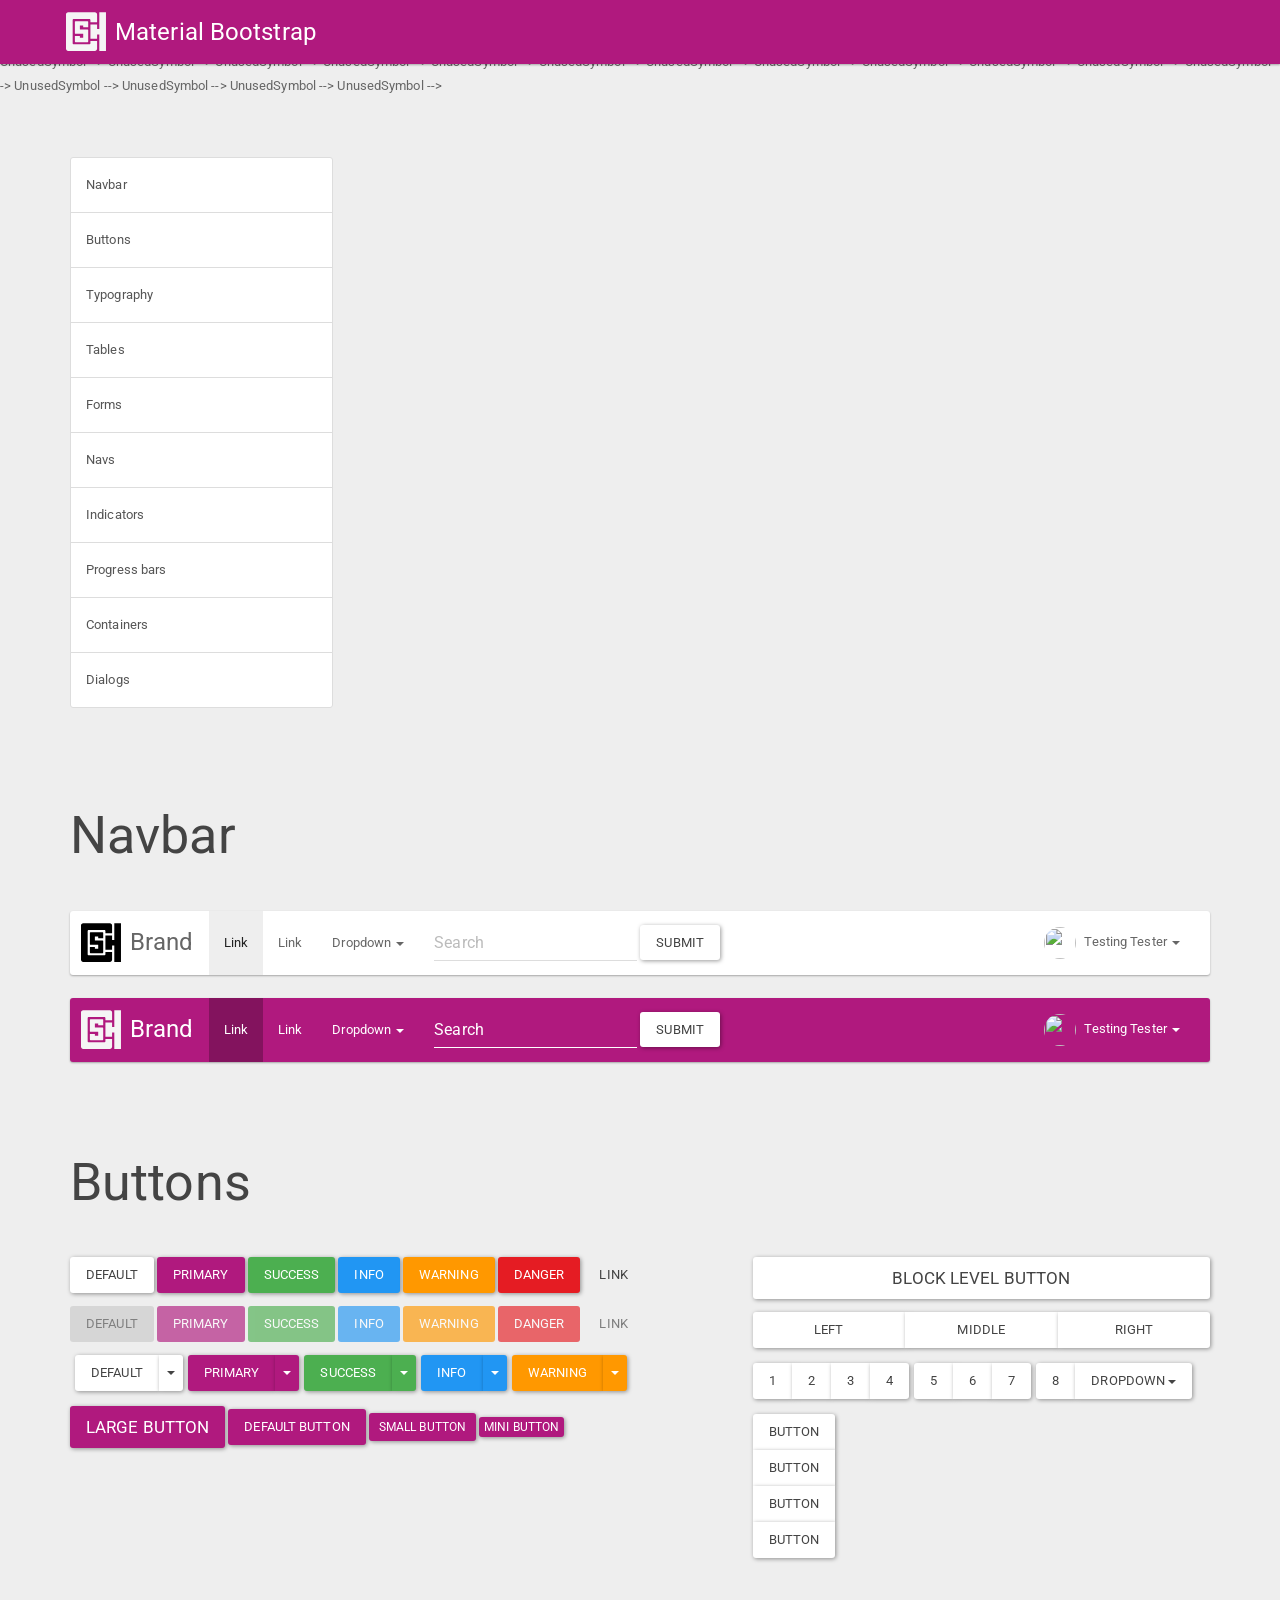
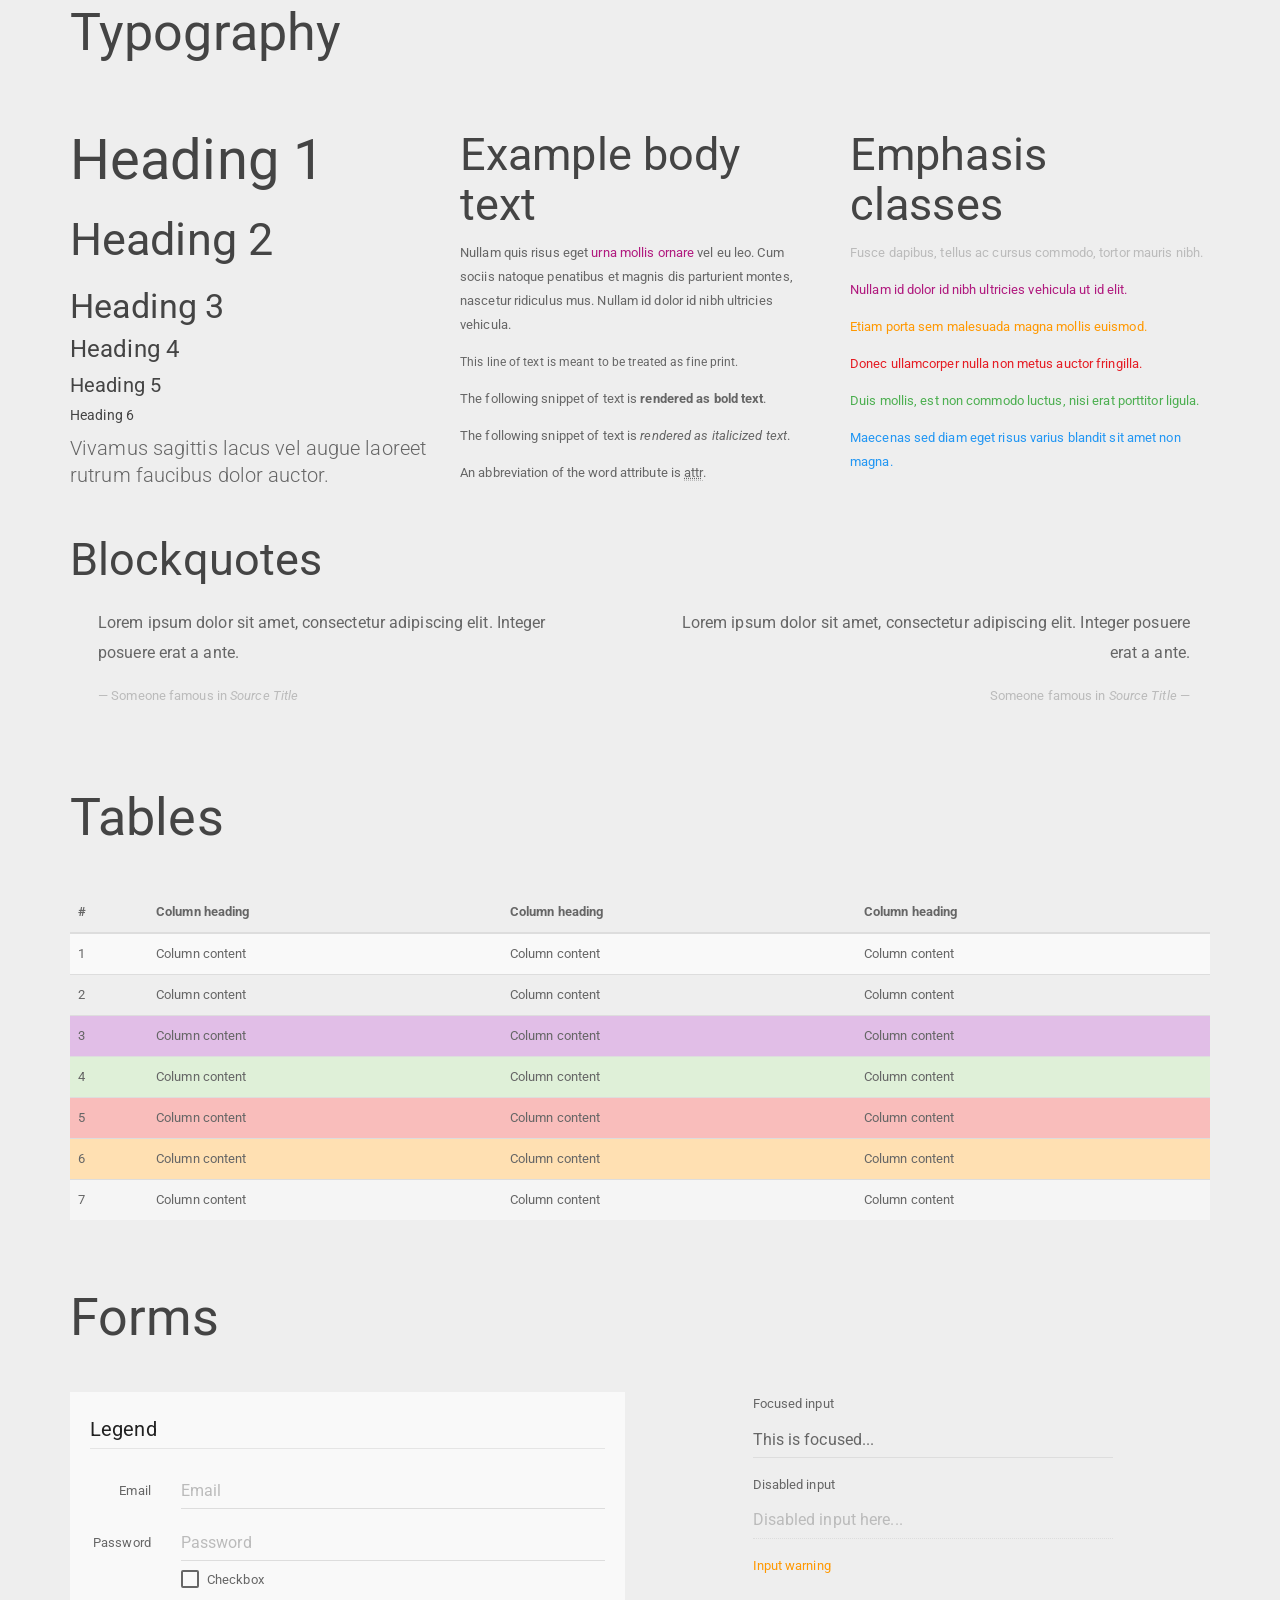
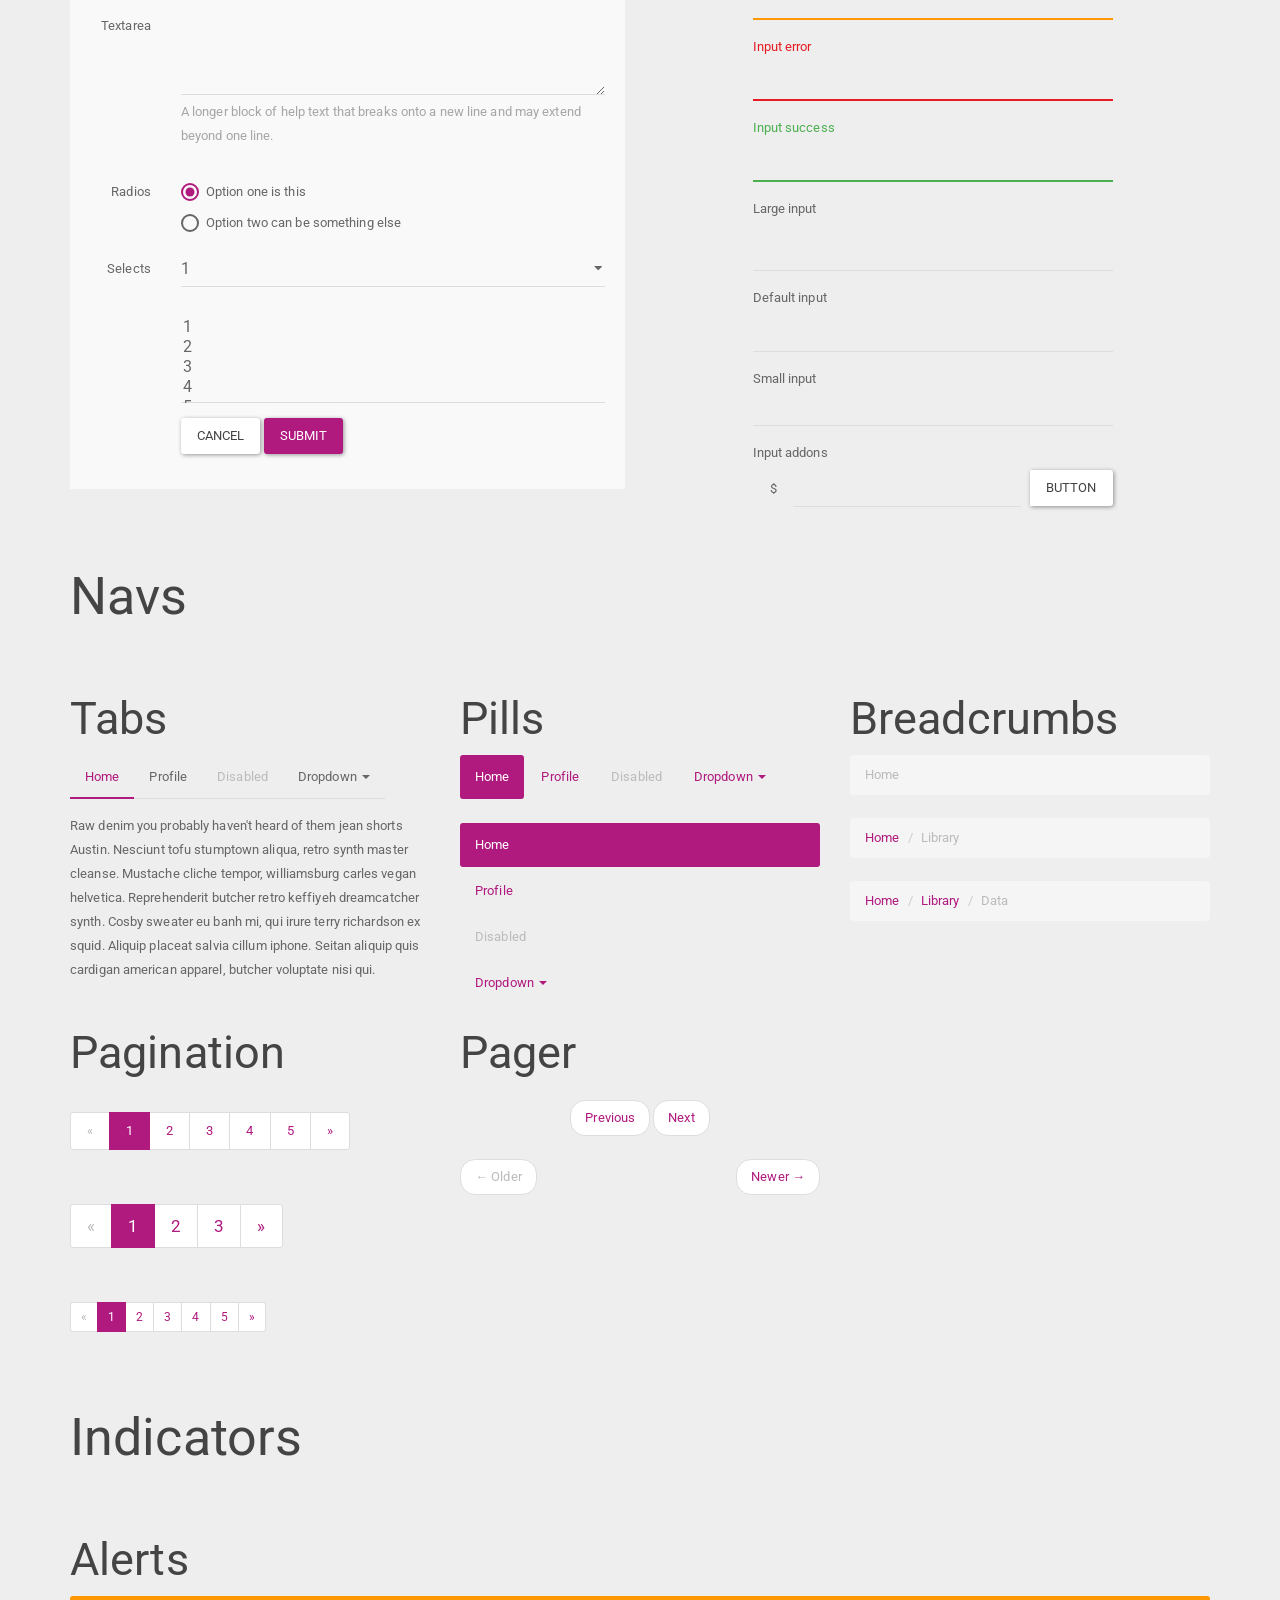
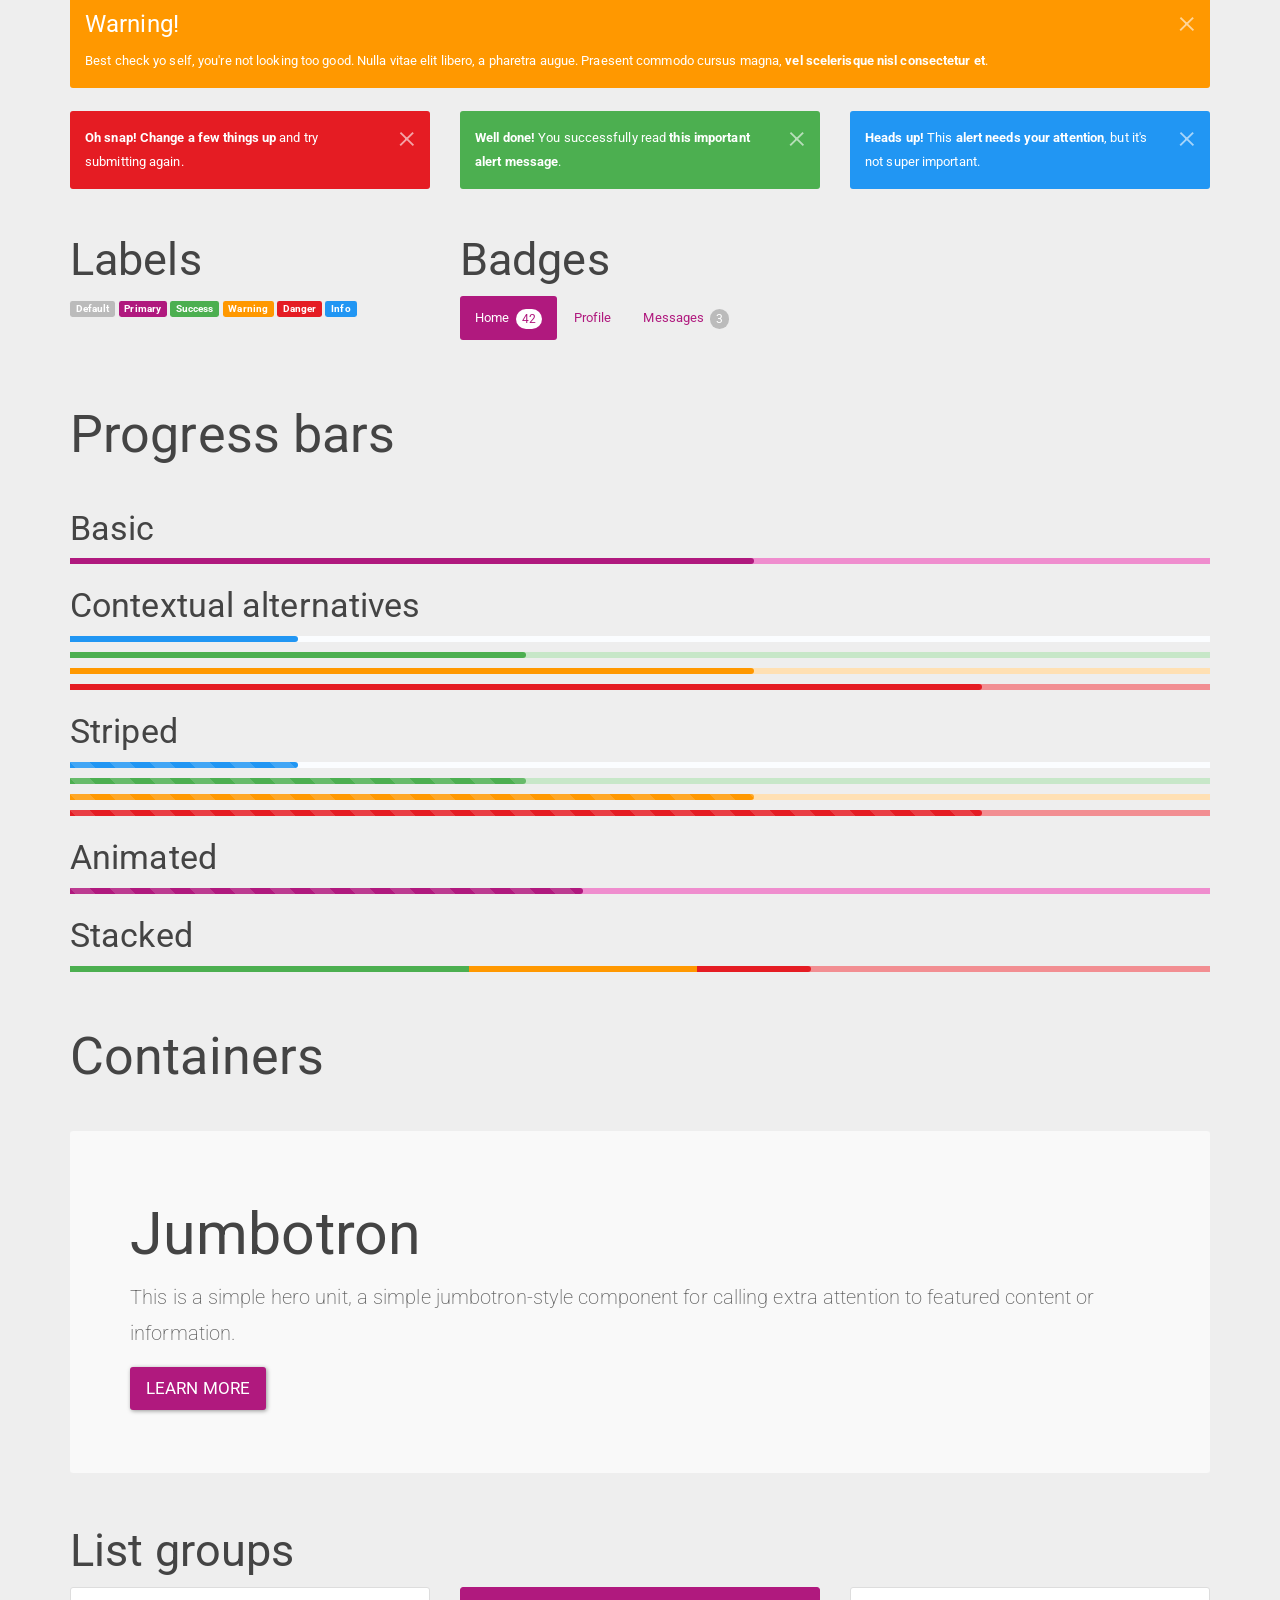
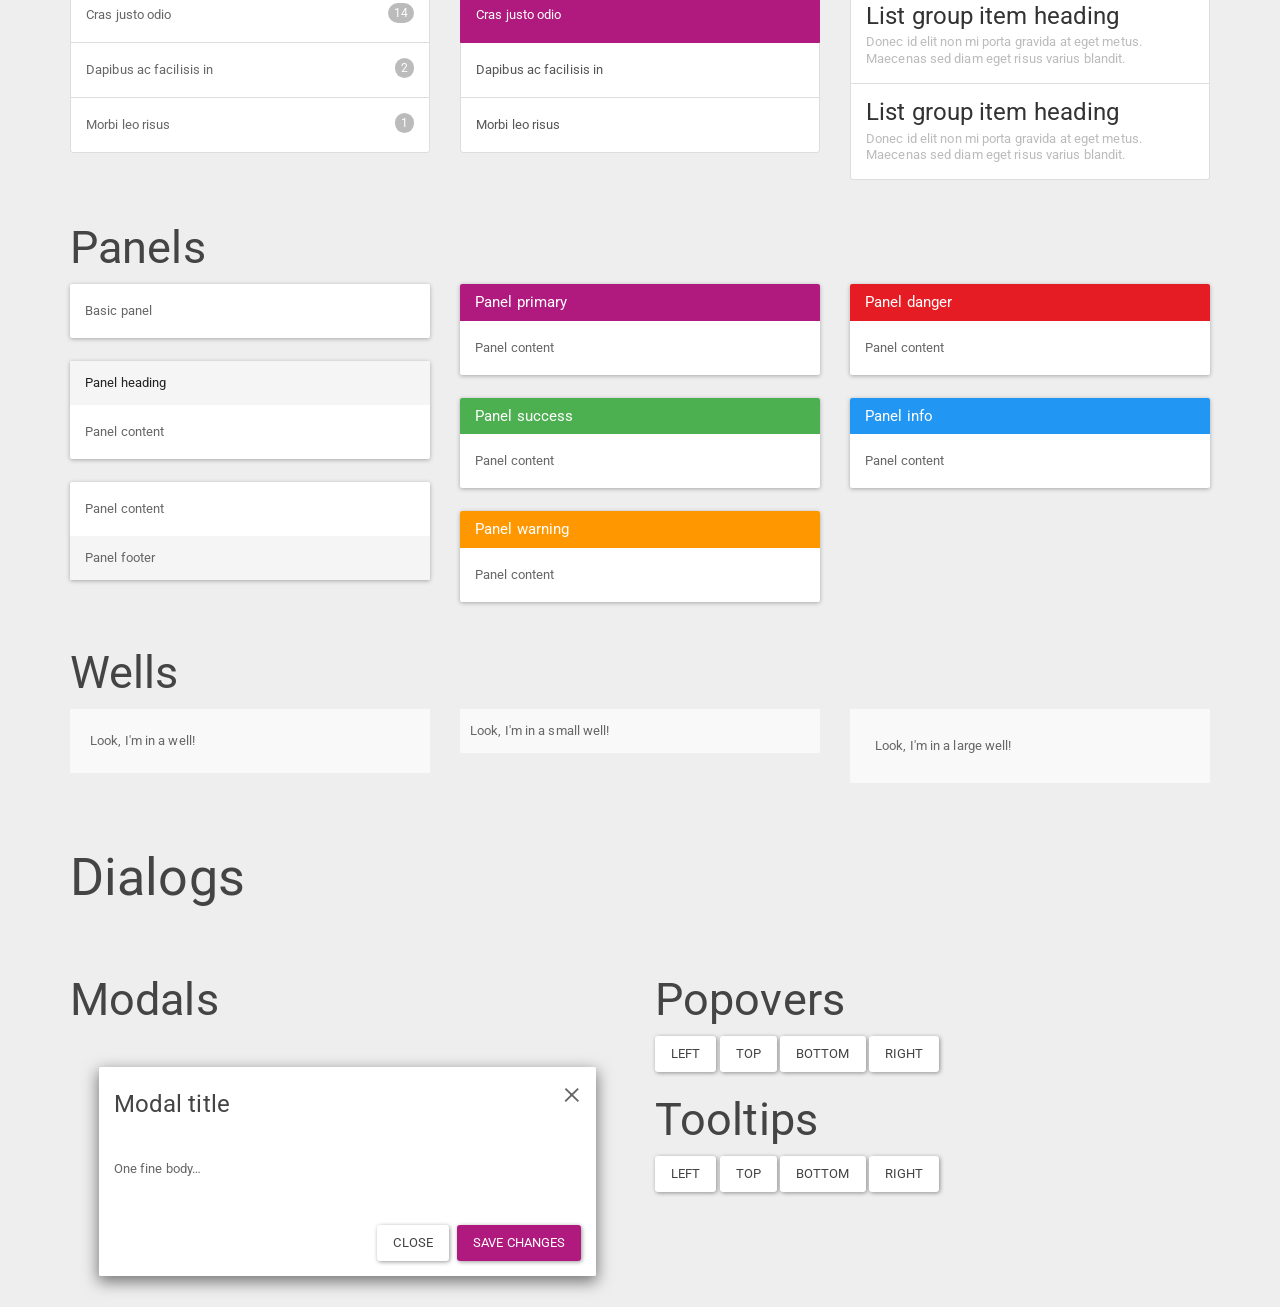
==== commit 3fe33b92: "Reformatted code to adhere to PIP style guidelines, Ran linting checks, added documentation" ====
--- a/static/css/csh-material-bootstrap/index.html
+++ b/static/css/csh-material-bootstrap/index.html
@@ -1,4 +1,21 @@
 <!DOCTYPE html>
+<!--suppress CssUnusedSymbol, CssUnusedSymbol -->
+UnusedSymbol -->
+UnusedSymbol -->
+UnusedSymbol -->
+UnusedSymbol -->
+UnusedSymbol -->
+UnusedSymbol -->
+UnusedSymbol -->
+UnusedSymbol -->
+UnusedSymbol -->
+UnusedSymbol -->
+UnusedSymbol -->
+UnusedSymbol -->
+UnusedSymbol -->
+UnusedSymbol -->
+UnusedSymbol -->
+UnusedSymbol -->
 <html lang="en">
 <head>
     <meta charset="utf-8">
@@ -30,10 +47,6 @@
             padding-top: 0
         }
 
-        #home .navbar-brand {
-            padding: 13.5px 15px 12.5px
-        }
-
         #home .navbar-brand > img {
             display: inline;
             margin: 0 10px;
@@ -71,21 +84,6 @@
             width: 90%
         }
 
-        .csh-component .popover {
-            position: relative;
-            display: inline-block;
-            width: 220px;
-            margin: 20px
-        }
-
-        #source-button {
-            position: absolute;
-            top: 0;
-            right: 0;
-            z-index: 100;
-            font-weight: 700
-        }
-
         .nav-tabs {
             margin-bottom: 15px
         }
@@ -111,10 +109,8 @@
 
         .splash {
             padding: 9em 0 2em;
-            background-color: #141d27;
-            background-image: url(../img/bg.jpg);
             background-size: cover;
-            background-attachment: fixed;
+            background: #141d27 url(../img/bg.jpg) fixed;
             color: #fff;
             text-align: center
         }
